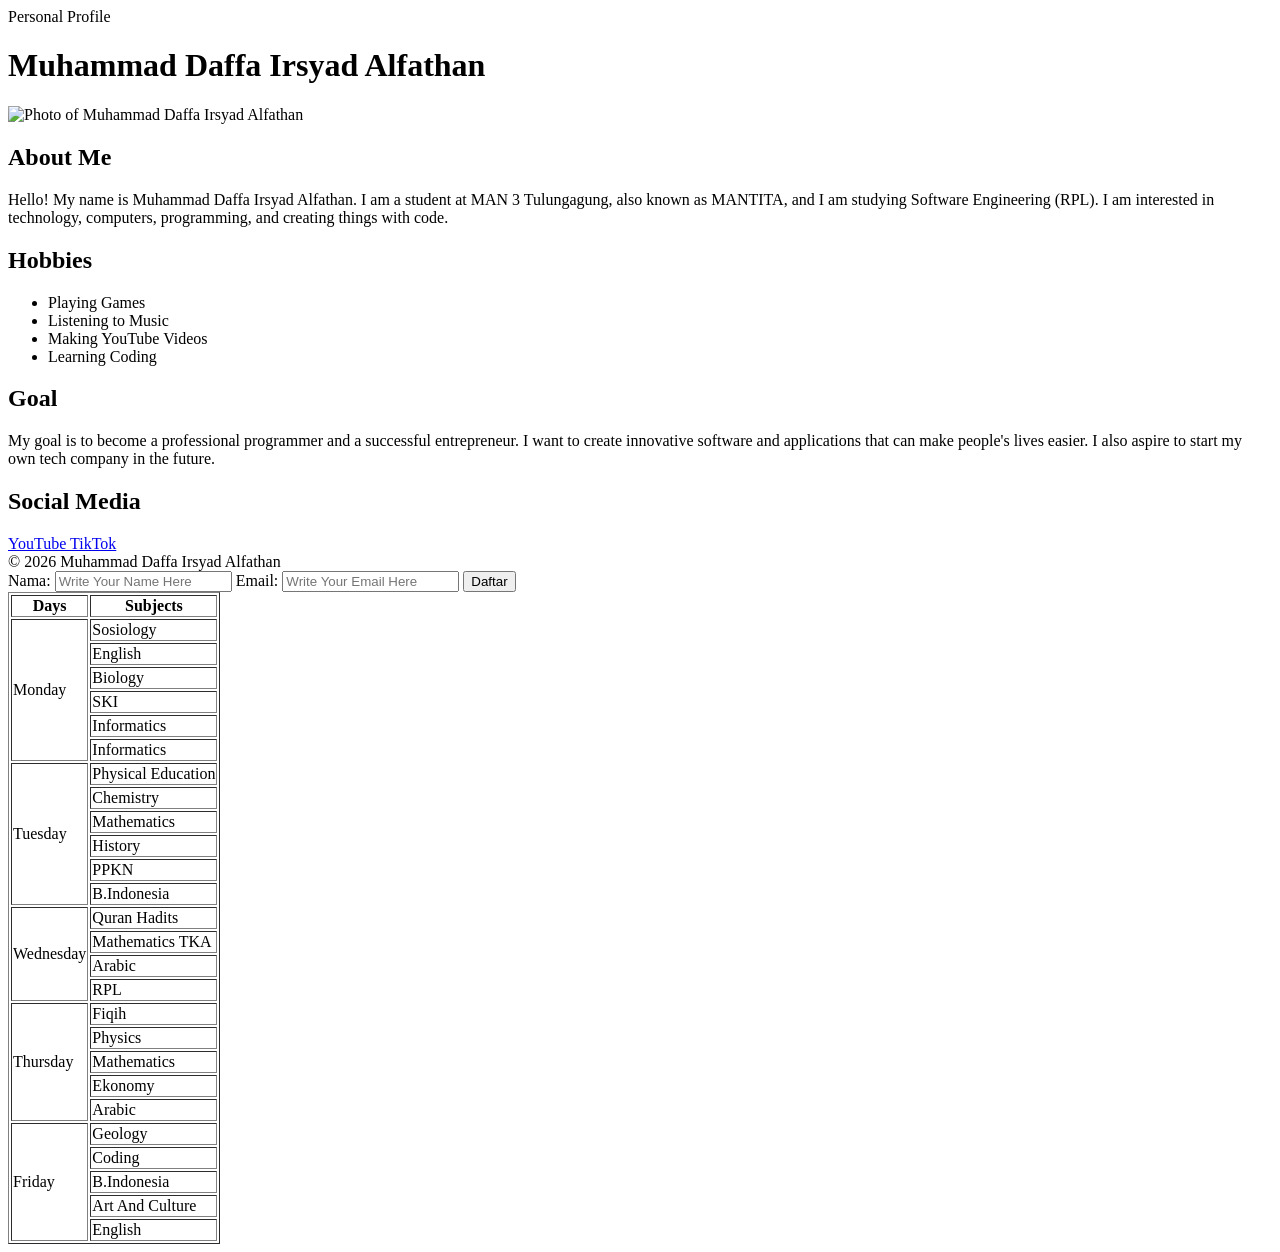
==== index.html @ 2b66cbce "added sumthing" ====
<!DOCTYPE html>
<html lang="en">

<head>
    <meta charset="UTF-8">
    <meta name="viewport" content="width=device-width, initial-scale=1.0">

    <title>About Me | Muhammad Daffa Irsyad Alfathan</title>
</head>

<body>
    <main class="container">

        <!-- HEADER -->

        <header class="header">

            <div class="header-label">
                Personal Profile

            </div>

            <h1>
                Muhammad Daffa Irsyad Alfathan
            </h1>

            <div class="header-line"></div>

        </header>

        <!-- ABOUT ME-->

        <section class="about-container">

            <div class="profile-wrapper">

                <img src="https://encrypted-tbn0.gstatic.com/images?q=tbn:ANd9GcSszQ6SbHYlXzI7kUGxfOCJb93SV0_QI5lOLdrfIrsYbA&s=10"
                    alt="Photo of Muhammad Daffa Irsyad Alfathan" class="profile-photo">
            </div>

            <div class="about-text">

                <h2>
                    About Me
                </h2>



                <p>
                    Hello! My name is Muhammad Daffa Irsyad Alfathan.
                    I am a student at MAN 3 Tulungagung, also known as MANTITA,
                    and I am studying Software Engineering (RPL).
                    I am interested in technology, computers, programming,
                    and creating things with code.
                </p>

            </div>

        </section>

        <!-- HOBBIES -->

        <section class="section">

            <h2>
                Hobbies
            </h2>

            <ul class="hobbies">

                <li>
                    Playing Games
                </li>

                <li>
                    Listening to Music
                </li>

                <li>
                    Making YouTube Videos
                </li>

                <li>
                    Learning Coding
                </li>

            </ul>

        </section>

        <!-- GOAL -->

        <section class="section">

            <h2>
                Goal
            </h2>

            <div class="goal-box">

                <p>
                    My goal is to become a professional programmer and a successful entrepreneur.
                    I want to create innovative software and applications that can make people's lives easier.
                    I also aspire to start my own tech company in the future.
                </p>

            </div>

        </section>

        <!-- SOCIAL MEDIA -->

        <section class="section">

            <h2>
                Social Media
            </h2>

            <div class="social-links">

                <!-- YOUTUBE -->

                <a class="social-link youtube" href="https://www.youtube.com/@FrostyWasntHere" target="_blank"
                    rel="noopener noreferrer">
                    <span>
                        YouTube
                    </span>

                </a>


                <!-- TIKTOK -->

                <a class="social-link tiktok" href="https://www.tiktok.com/@frostyhere._o" target="_blank"
                    rel="noopener noreferrer">
                    <span>
                        TikTok
                    </span>

                </a>

            </div>

        </section>


        <!-- FOOTER -->

        <footer class="footer">

            © 2026 Muhammad Daffa Irsyad Alfathan

        </footer>

    </main>

    <!-- Contact Form -->

    <form>

        <label>Nama:</label>
        <input type="text" placeholder="Write Your Name Here">

        <label>Email:</label>
        <input type="email" placeholder="Write Your Email Here">

        <button type="submit">Daftar</button>

    </form>

    <!--Subjects-->

    <table border>

        <thead>

            <tr>
                <th>Days</th>
                <th>Subjects</th>

            </tr>

        </thead>

        <tbody>

            <tr>
                <td rowspan="6">Monday</td>
                <td>Sosiology</td>
            </tr>

            <tr>
                <td>English</td>
            </tr>

            <tr>
                <td>Biology</td>
            </tr>

            <tr>
                <td>SKI</td>
            </tr>

            <tr>
                <td>Informatics</td>
            </tr>

            <tr>
                <td>Informatics</td>
            </tr>

            <tr>
                <td rowspan="6">Tuesday</td>
                <td>Physical Education</td>
            </tr>

            <tr>
                <td>Chemistry</td>
            </tr>

            <tr>
                <td>Mathematics</td>
            </tr>

            <tr>
                <td>History</td>
            </tr>

            <tr>
                <td>PPKN</td>
            </tr>

            <tr>
                <td>B.Indonesia</td>
            </tr>

            <tr>
                <td rowspan="4">Wednesday</td>
                <td>Quran Hadits</td>
            </tr>

            <tr>
                <td>Mathematics TKA</td>
            </tr>

            <tr>
                <td>Arabic</td>
            </tr>

            <tr>
                <td>RPL</td>
            </tr>

            <tr>
                <td rowspan="5">Thursday</td>
                <td>Fiqih</td>
            </tr>

            <tr>
                <td>Physics</td>
            </tr>

            <tr>
                <td>Mathematics</td>
            </tr>

            <tr>
                <td>Ekonomy</td>
            </tr>

            <tr>
                <td>Arabic</td>
            </tr>

            <tr>
                <td rowspan="5">Friday</td>
                <td>Geology</td>
            </tr>

            <tr>
                <td>Coding</td>
            </tr>

            <tr>
                <td>B.Indonesia</td>
            </tr>

            <tr>
                <td>Art And Culture</td>
            </tr>

            <tr>
                <td>English</td> 
            </tr>

        </tbody>

    </table>
    
</body>

</html>
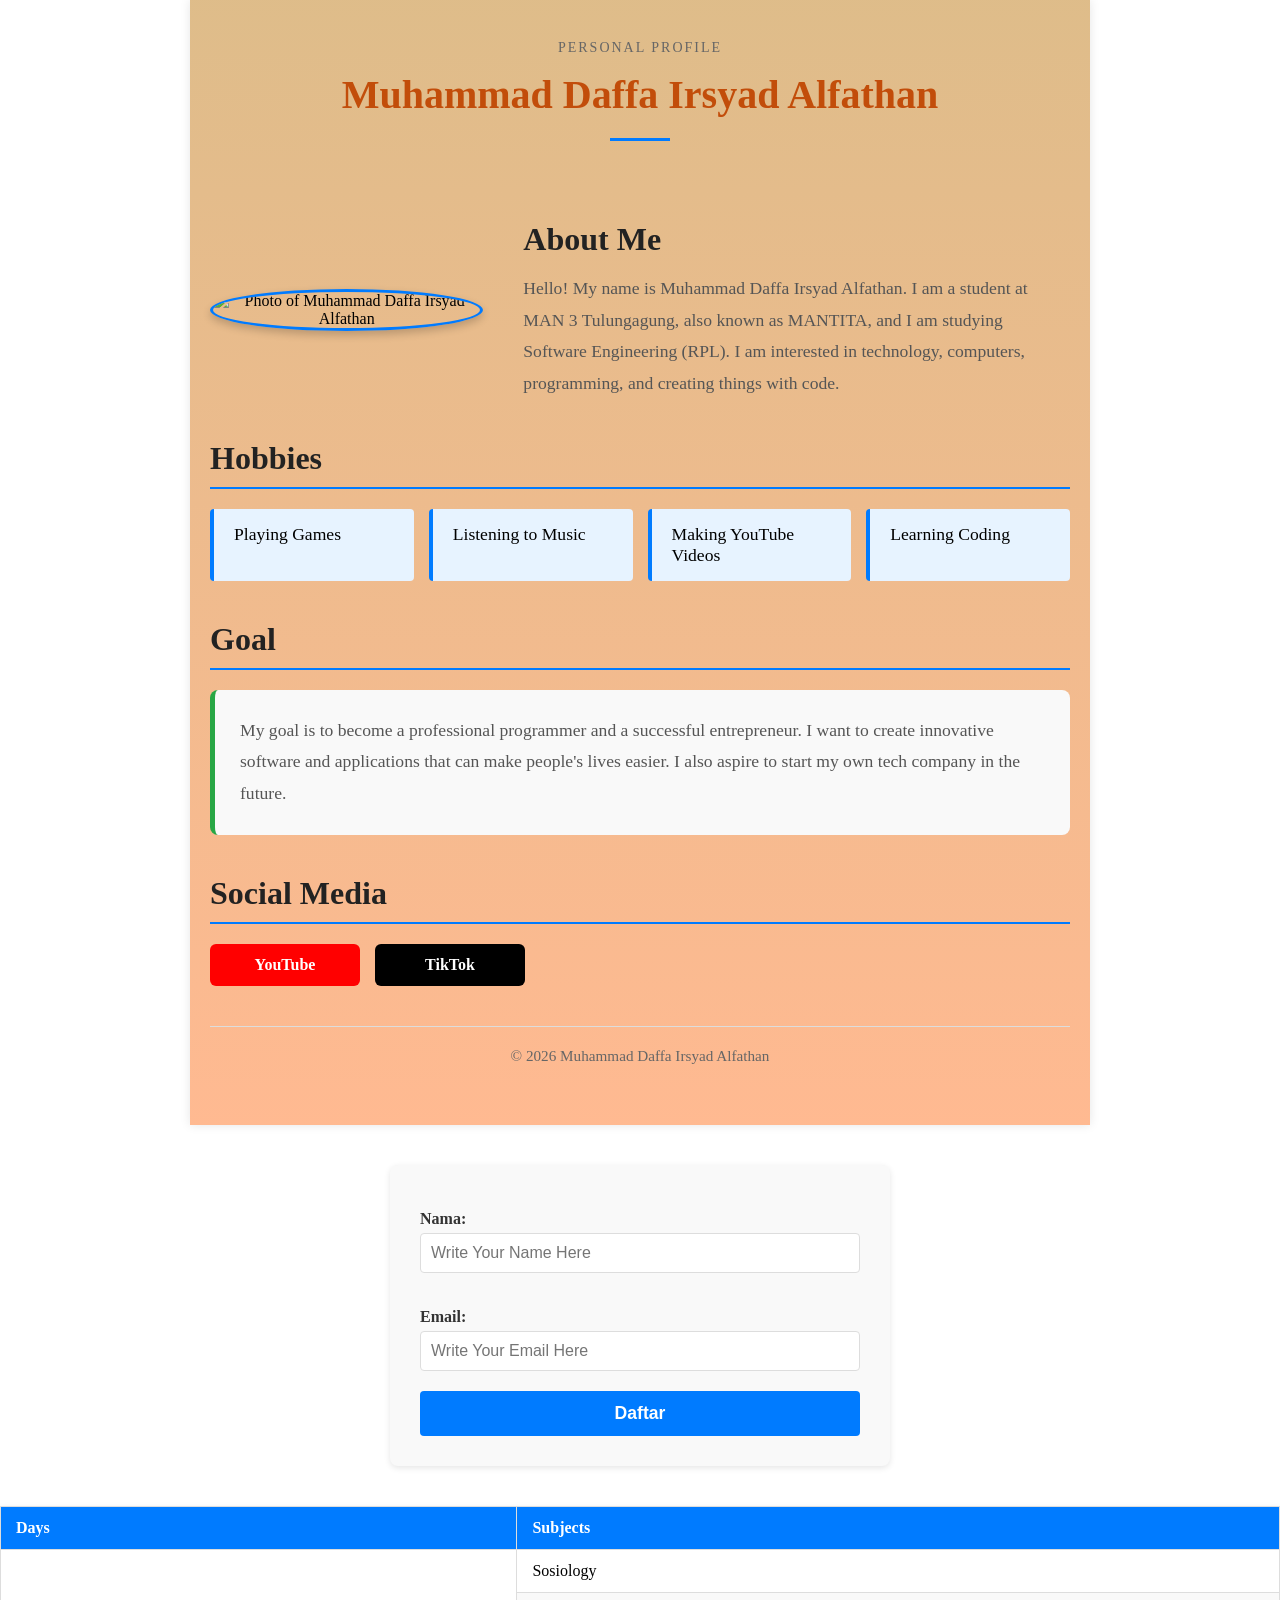
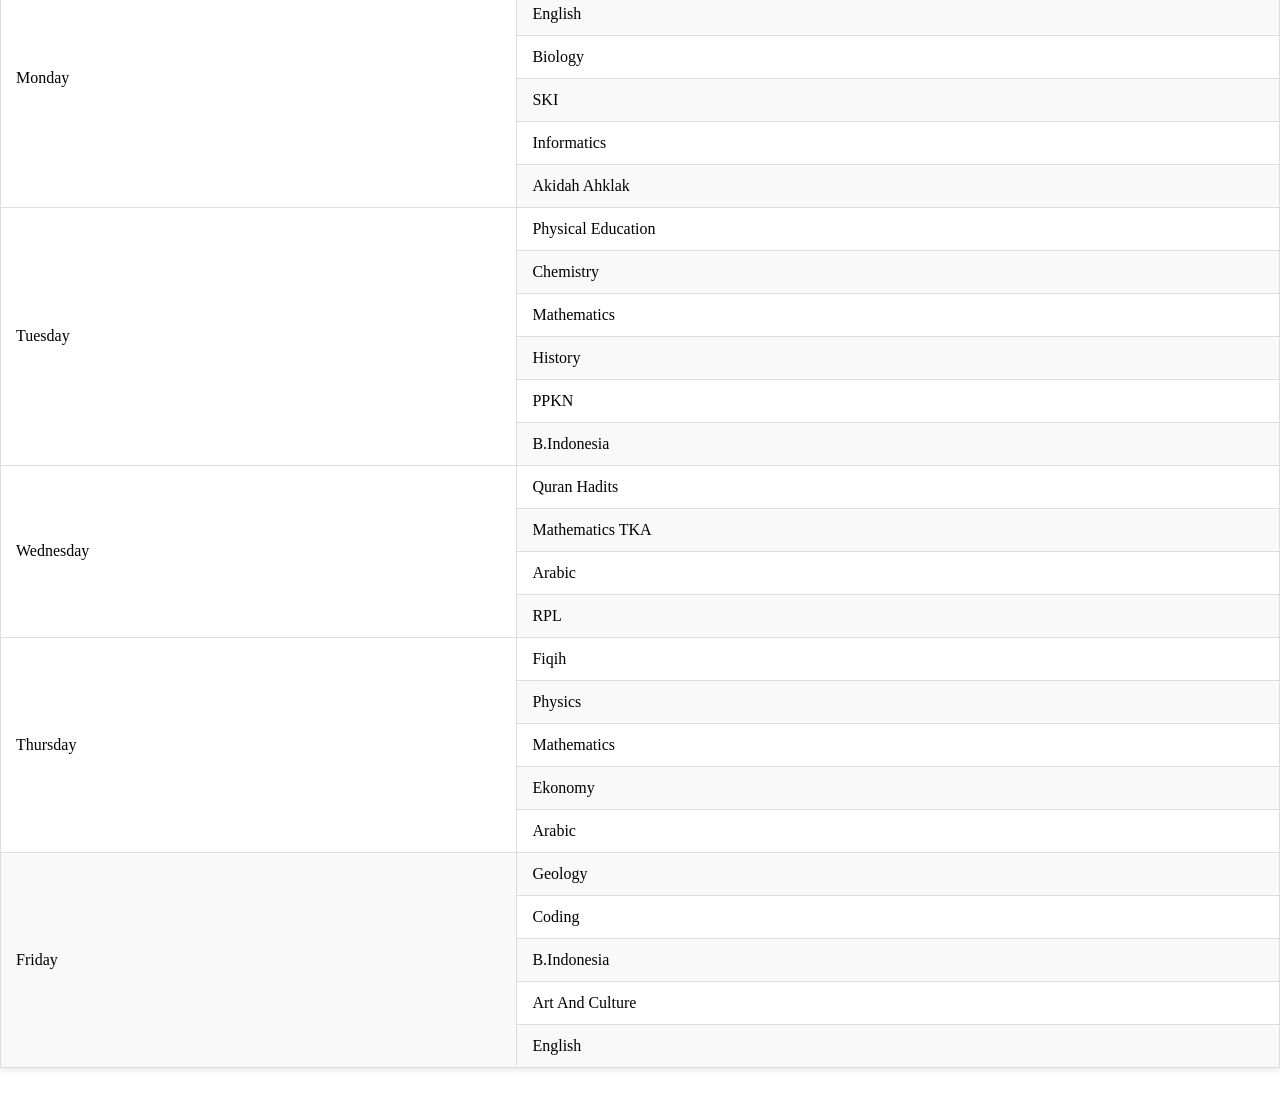
==== commit e3b5fc2a: "becuse i can" ====
--- a/index.html
+++ b/index.html
@@ -6,6 +6,7 @@
     <meta name="viewport" content="width=device-width, initial-scale=1.0">
 
     <title>About Me | Muhammad Daffa Irsyad Alfathan</title>
+    <link rel="stylesheet" href="style.css">
 </head>
 
 <body>
@@ -20,7 +21,7 @@
 
             </div>
 
-            <h1>
+            <h1 style="color: rgb(194, 77, 10);">
                 Muhammad Daffa Irsyad Alfathan
             </h1>
 
@@ -34,7 +35,7 @@
 
             <div class="profile-wrapper">
 
-                <img src="https://encrypted-tbn0.gstatic.com/images?q=tbn:ANd9GcSszQ6SbHYlXzI7kUGxfOCJb93SV0_QI5lOLdrfIrsYbA&s=10"
+                <img src="https://encrypted-tbn0.gstatic.com/images?q=tbn:ANd9GcRiiKV2ASBKqBIPYXyZ5w-pXcyKIL9iFI1ZlZBqUM4zQg&s=10"
                     alt="Photo of Muhammad Daffa Irsyad Alfathan" class="profile-photo">
             </div>
 
@@ -206,7 +207,7 @@
             </tr>
 
             <tr>
-                <td>Informatics</td>
+                <td>Akidah Ahklak</td>
             </tr>
 
             <tr>
--- a/style.css
+++ b/style.css
@@ -0,0 +1,288 @@
+* {
+    margin: 0;
+    padding: 0;
+    box-sizing: border-box;
+}
+
+.container {
+    max-width: 900px;
+    margin: 0 auto;
+    padding: 40px 20px;
+    background: linear-gradient(to bottom, #bb740a7a, #ff5e006e);
+    box-shadow: 0 0 10px rgba(0, 0, 0, 0.1);
+}
+
+/* HEADER */
+.header {
+    text-align: center;
+    margin-bottom: 40px;
+    padding-bottom: 20px;
+}
+
+.header-label {
+    font-size: 14px;
+    color: #666;
+    text-transform: uppercase;
+    letter-spacing: 2px;
+    margin-bottom: 10px;
+}
+
+.header h1 {
+    font-size: 2.5em;
+    color: #222;
+    margin: 15px 0;
+}
+
+.header-line {
+    width: 60px;
+    height: 3px;
+    background-color: #007bff;
+    margin: 20px auto;
+}
+
+/* ABOUT SECTION */
+.about-container {
+    display: grid;
+    grid-template-columns: 1fr 2fr;
+    gap: 40px;
+    margin-bottom: 40px;
+    align-items: center;
+}
+
+.profile-wrapper {
+    text-align: center;
+}
+
+.profile-photo {
+    width: 200px;
+    height: 200px;
+    border-radius: 50%;
+    object-fit: cover;
+    border: 3px solid #007bff;
+    box-shadow: 0 4px 8px rgba(0, 0, 0, 0.2);
+}
+
+.about-text h2 {
+    font-size: 2em;
+    margin-bottom: 15px;
+    color: #222;
+}
+
+.about-text p {
+    font-size: 1.1em;
+    color: #555;
+    line-height: 1.8;
+}
+
+/* SECTIONS */
+.section {
+    margin-bottom: 40px;
+}
+
+.section h2 {
+    font-size: 2em;
+    margin-bottom: 20px;
+    color: #222;
+    border-bottom: 2px solid #007bff;
+    padding-bottom: 10px;
+}
+
+/* HOBBIES */
+.hobbies {
+    list-style: none;
+    display: grid;
+    grid-template-columns: repeat(auto-fit, minmax(200px, 1fr));
+    gap: 15px;
+}
+
+.hobbies li {
+    background-color: #e7f3ff;
+    padding: 15px 20px;
+    border-left: 4px solid #007bff;
+    border-radius: 4px;
+    font-size: 1.1em;
+    transition: transform 0.3s ease;
+}
+
+.hobbies li:hover {
+    transform: translateX(5px);
+}
+
+/* GOAL BOX */
+.goal-box {
+    background-color: #f9f9f9;
+    padding: 25px;
+    border-radius: 8px;
+    border-left: 5px solid #28a745;
+    font-size: 1.1em;
+    line-height: 1.8;
+    color: #555;
+}
+
+/* SOCIAL LINKS */
+.social-links {
+    display: flex;
+    gap: 15px;
+    flex-wrap: wrap;
+}
+
+.social-link {
+    display: inline-block;
+    padding: 12px 25px;
+    border-radius: 6px;
+    text-decoration: none;
+    font-weight: 600;
+    transition: all 0.3s ease;
+    text-align: center;
+    min-width: 150px;
+}
+
+.social-link span {
+    display: block;
+}
+
+.social-link.youtube {
+    background-color: #ff0000;
+    color: white;
+}
+
+.social-link.youtube:hover {
+    background-color: #cc0000;
+    transform: translateY(-2px);
+    box-shadow: 0 4px 8px rgba(255, 0, 0, 0.3);
+}
+
+.social-link.tiktok {
+    background-color: #000;
+    color: white;
+}
+
+.social-link.tiktok:hover {
+    background-color: #333;
+    transform: translateY(-2px);
+    box-shadow: 0 4px 8px rgba(0, 0, 0, 0.3);
+}
+
+/* FORM */
+form {
+    background-color: #f9f9f9;
+    padding: 30px;
+    border-radius: 8px;
+    margin: 40px auto;
+    max-width: 500px;
+    box-shadow: 0 2px 6px rgba(0, 0, 0, 0.1);
+}
+
+form label {
+    display: block;
+    margin: 15px 0 5px 0;
+    font-weight: 600;
+    color: #333;
+}
+
+form input {
+    width: 100%;
+    padding: 10px;
+    margin-bottom: 20px;
+    border: 1px solid #ddd;
+    border-radius: 4px;
+    font-size: 1em;
+    transition: border-color 0.3s ease;
+}
+
+form input:focus {
+    outline: none;
+    border-color: #007bff;
+    box-shadow: 0 0 5px rgba(0, 123, 255, 0.5);
+}
+
+form button {
+    width: 100%;
+    padding: 12px;
+    background-color: #007bff;
+    color: white;
+    border: none;
+    border-radius: 4px;
+    font-size: 1.1em;
+    font-weight: 600;
+    cursor: pointer;
+    transition: background-color 0.3s ease;
+}
+
+form button:hover {
+    background-color: #0056b3;
+}
+
+/* TABLE */
+table {
+    width: 100%;
+    border-collapse: collapse;
+    margin: 40px auto;
+    background-color: white;
+    box-shadow: 0 2px 6px rgba(0, 0, 0, 0.1);
+}
+
+table thead {
+    background-color: #007bff;
+    color: white;
+}
+
+table th,
+table td {
+    padding: 12px 15px;
+    text-align: left;
+    border: 1px solid #ddd;
+}
+
+table tbody tr:nth-child(even) {
+    background-color: #f9f9f9;
+}
+
+table tbody tr:hover {
+    background-color: #e7f3ff;
+}
+
+/* FOOTER */
+.footer {
+    text-align: center;
+    padding: 20px;
+    color: #666;
+    border-top: 1px solid #ddd;
+    margin-top: 40px;
+    font-size: 0.95em;
+}
+
+/* RESPONSIVE DESIGN */
+@media (max-width: 768px) {
+    .about-container {
+        grid-template-columns: 1fr;
+        gap: 20px;
+    }
+
+    .profile-photo {
+        width: 150px;
+        height: 150px;
+    }
+
+    .header h1 {
+        font-size: 1.8em;
+    }
+
+    .section h2 {
+        font-size: 1.5em;
+    }
+
+    .social-links {
+        flex-direction: column;
+    }
+
+    .social-link {
+        width: 100%;
+    }
+
+    table th,
+    table td {
+        padding: 8px 10px;
+        font-size: 0.9em;
+    }
+}
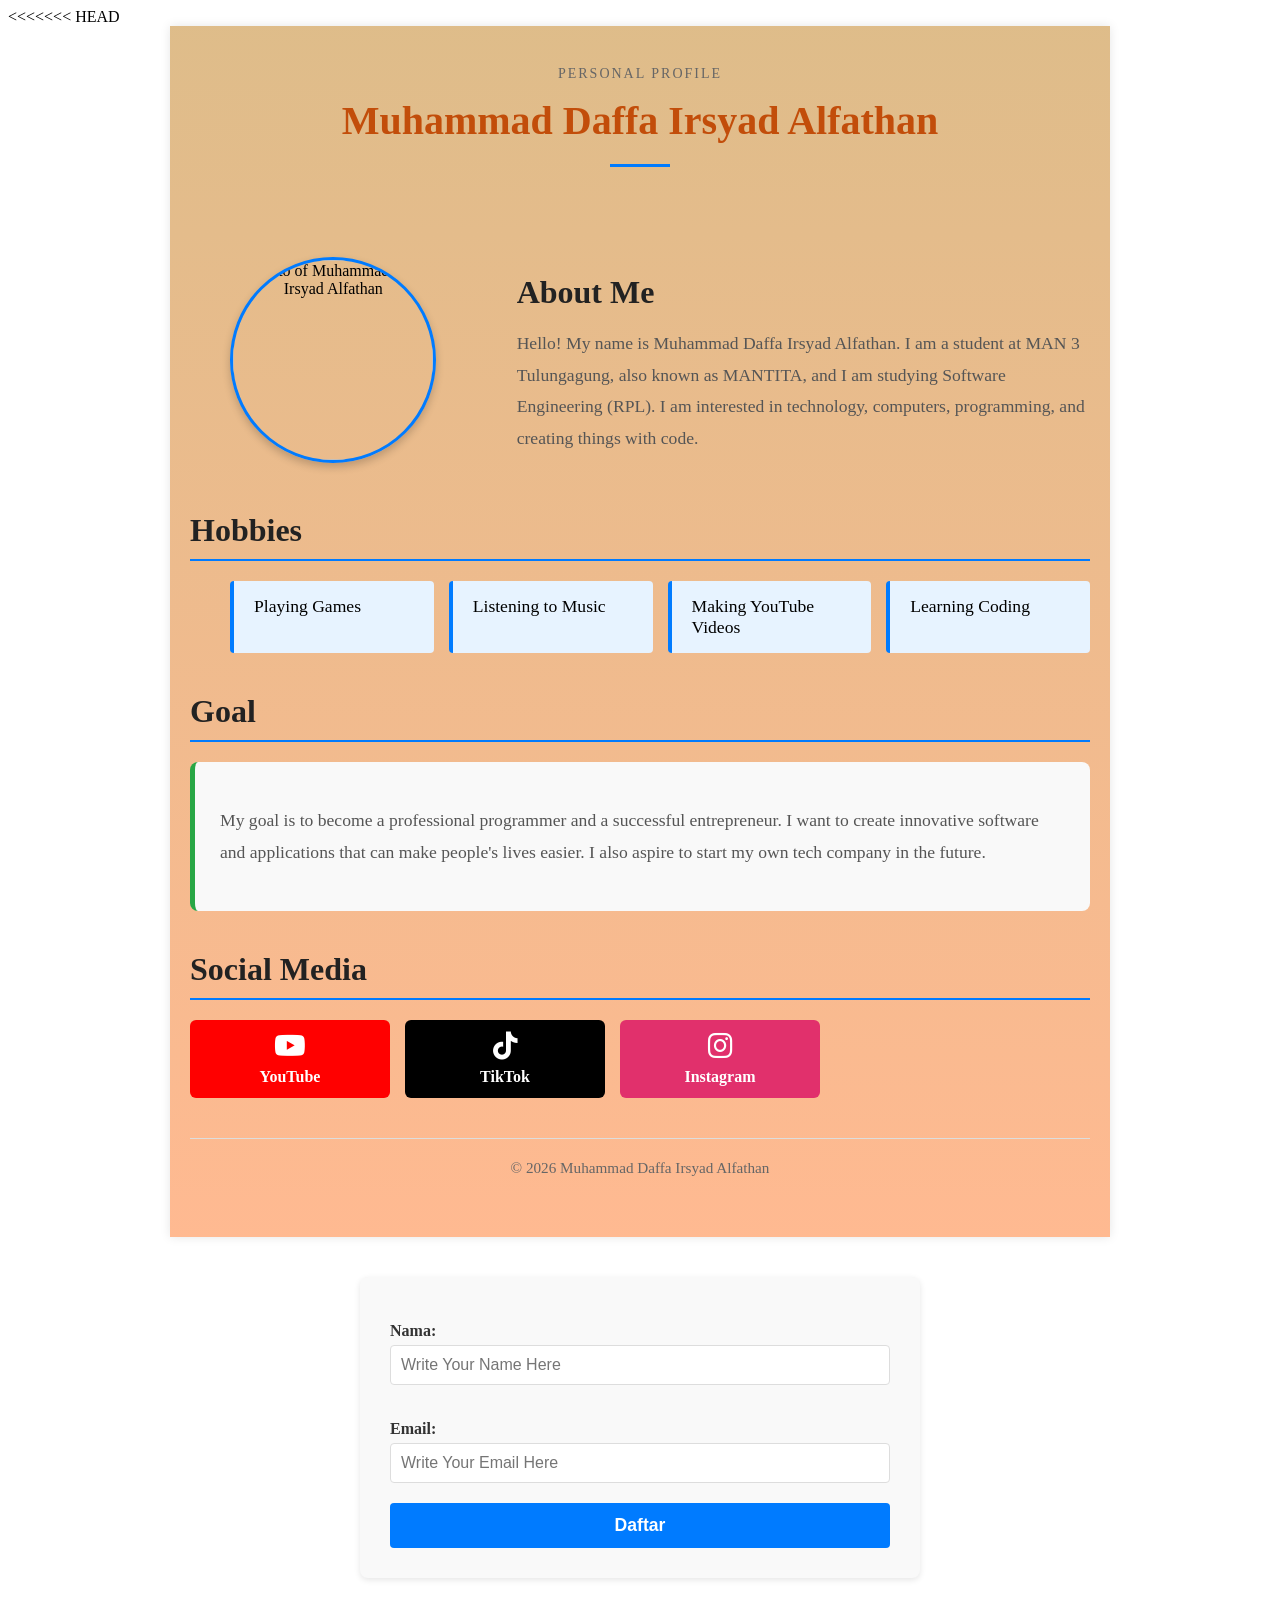
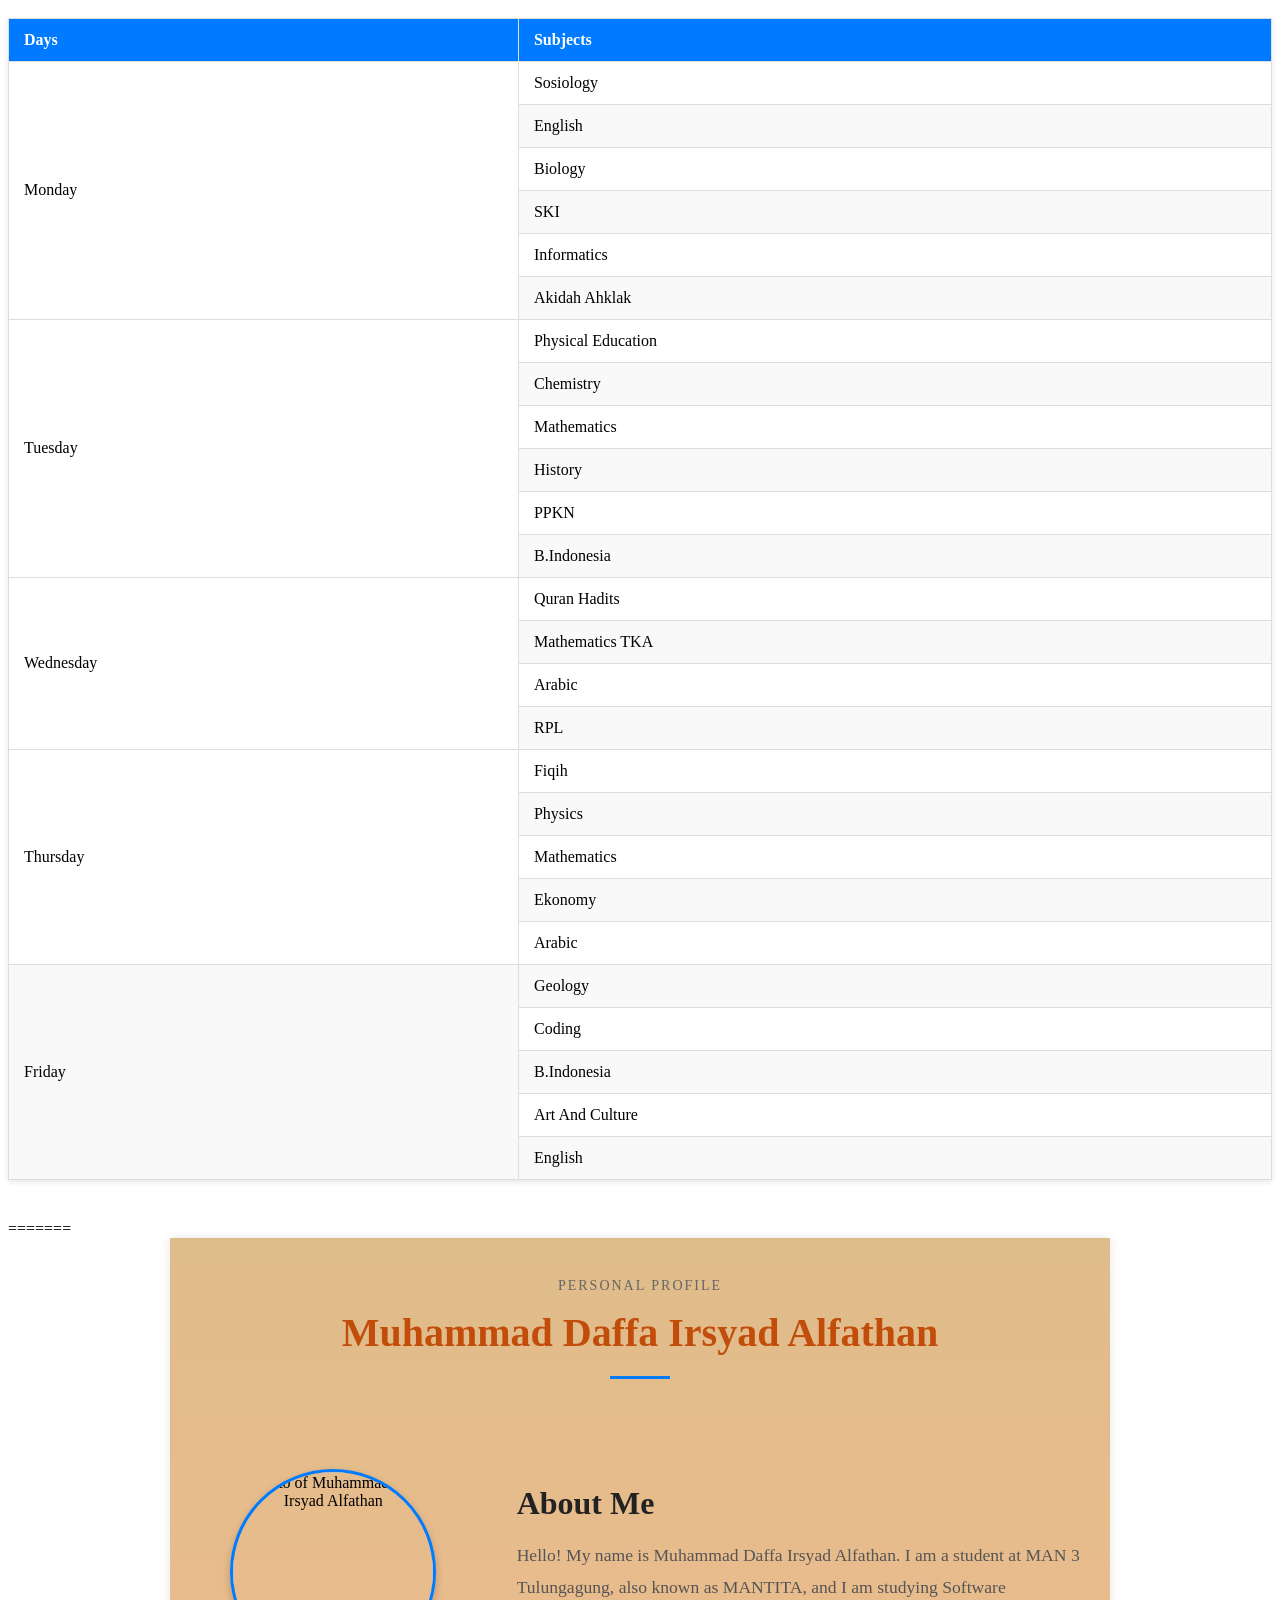
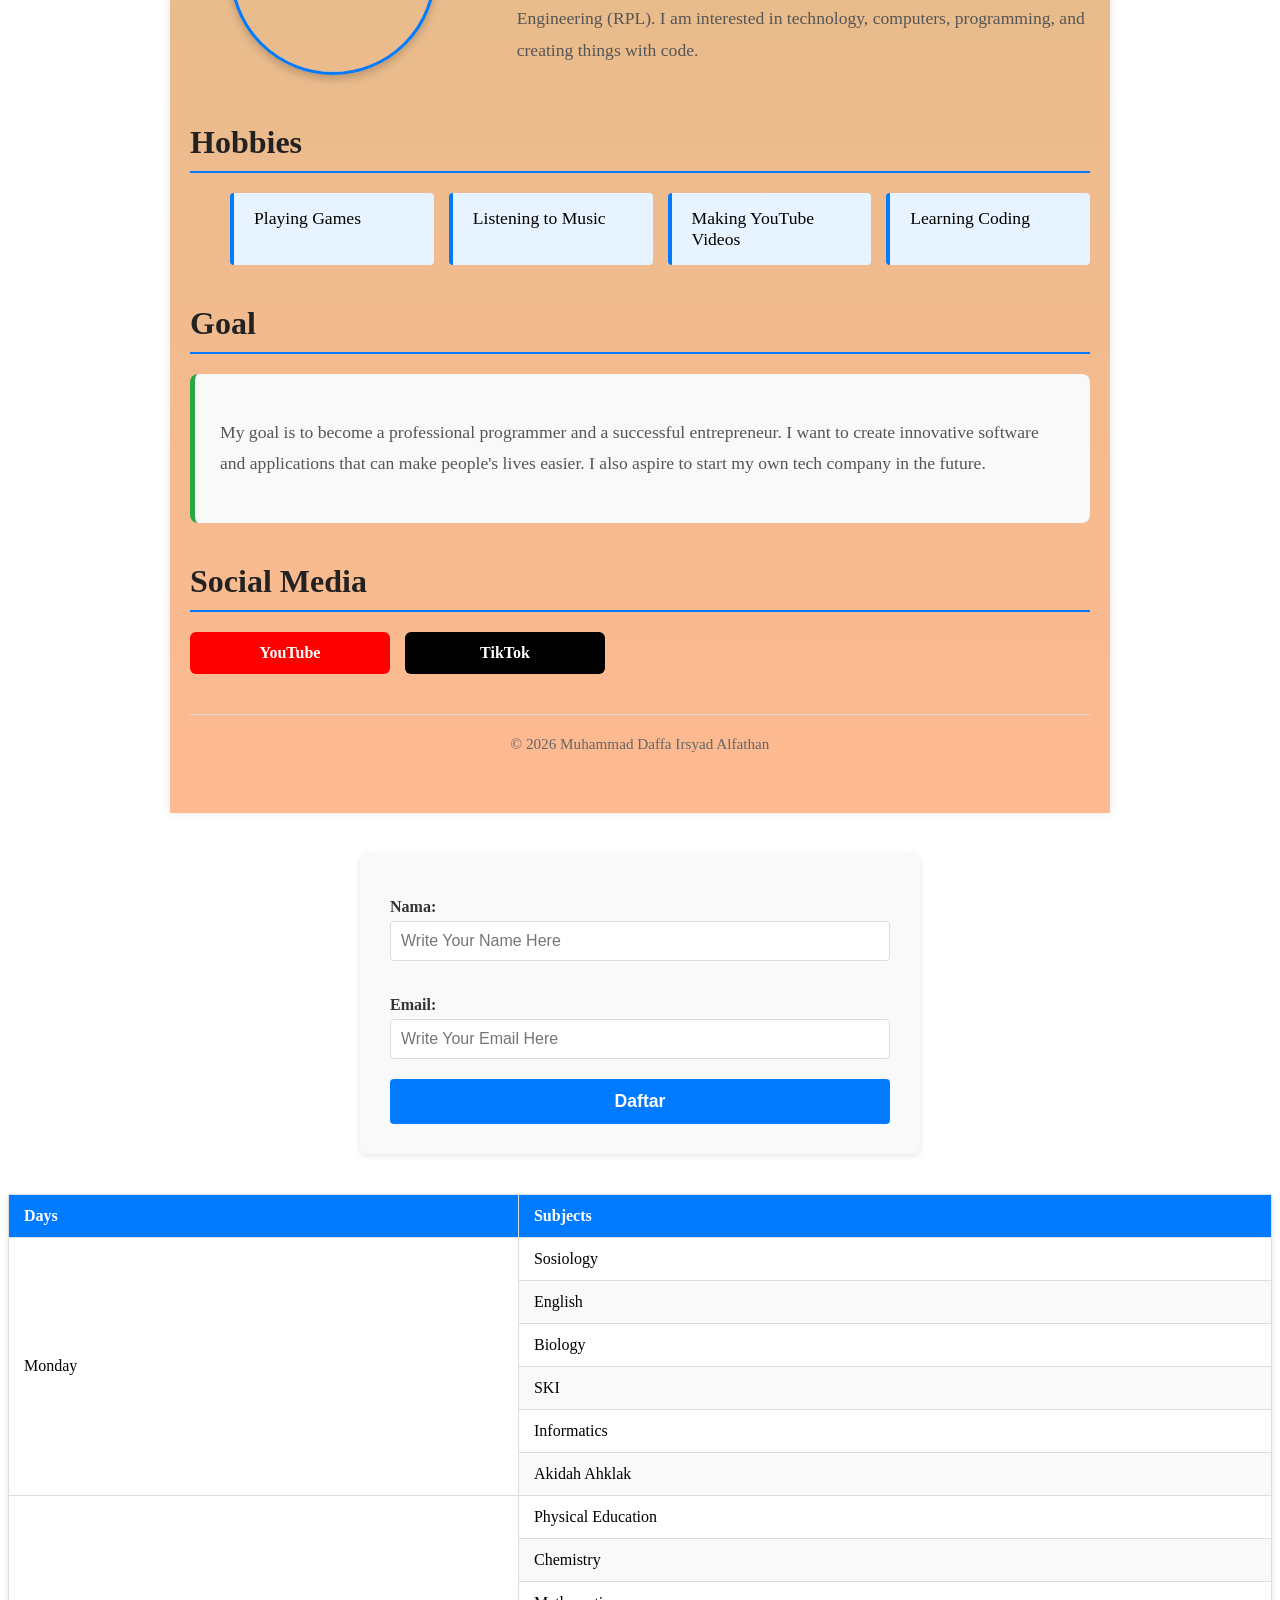
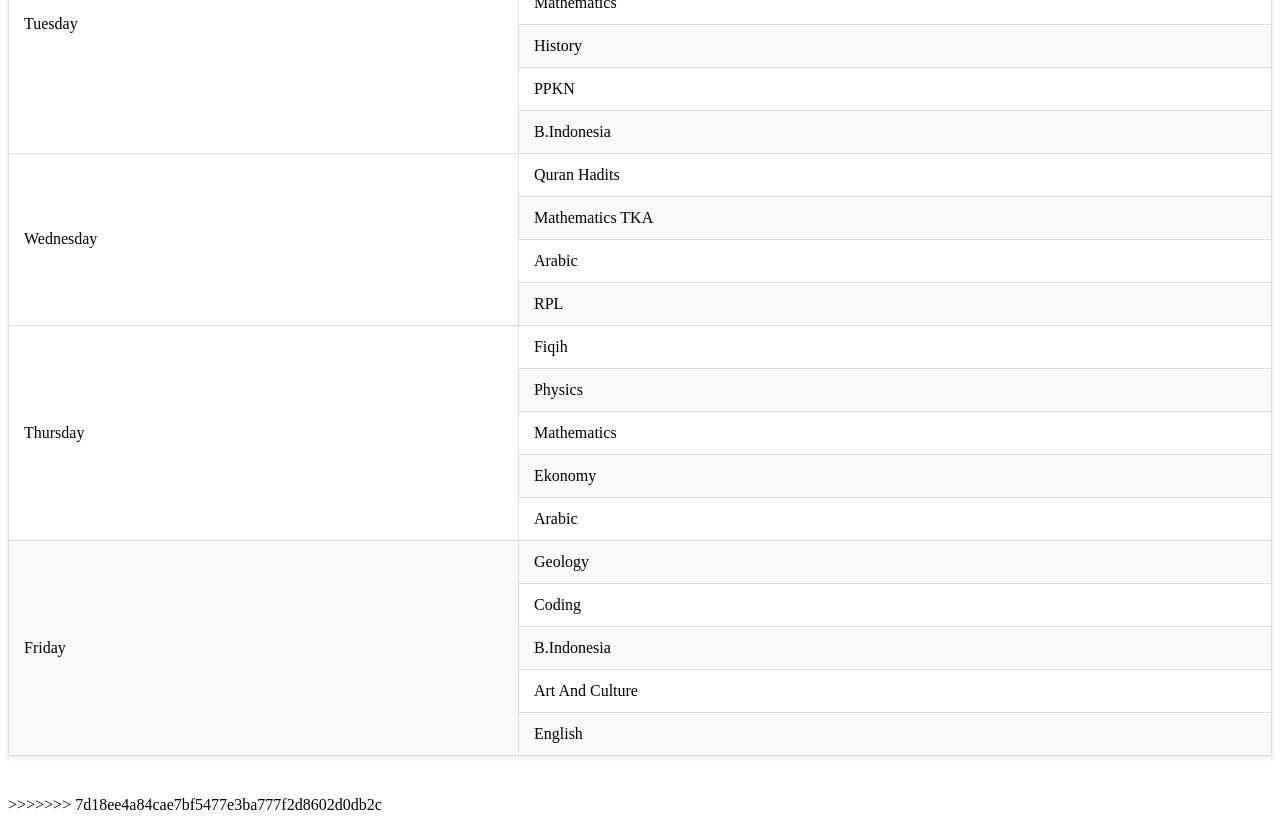
==== commit c6b0986c: "Add files via upload" ====
--- a/index.html
+++ b/index.html
@@ -1,12 +1,16 @@
+<<<<<<< HEAD
 <!DOCTYPE html>
-<html lang="en">
+<html lang="en">    
 
 <head>
     <meta charset="UTF-8">
     <meta name="viewport" content="width=device-width, initial-scale=1.0">
 
     <title>About Me | Muhammad Daffa Irsyad Alfathan</title>
-    <link rel="stylesheet" href="style.css">
+    <link rel="stylesheet" href="style2.css">
+
+    <!-- Font Awesome -->
+    <link rel="stylesheet" href="https://cdnjs.cloudflare.com/ajax/libs/font-awesome/6.5.2/css/all.min.css">
 </head>
 
 <body>
@@ -44,8 +48,6 @@
                 <h2>
                     About Me
                 </h2>
-
-
 
                 <p>
                     Hello! My name is Muhammad Daffa Irsyad Alfathan.
@@ -123,6 +125,9 @@
 
                 <a class="social-link youtube" href="https://www.youtube.com/@FrostyWasntHere" target="_blank"
                     rel="noopener noreferrer">
+
+                    <i class="fa-brands fa-youtube"></i>
+
                     <span>
                         YouTube
                     </span>
@@ -132,14 +137,30 @@
 
                 <!-- TIKTOK -->
 
-                <a class="social-link tiktok" href="https://www.tiktok.com/@frostyhere._o" target="_blank"
+                <a class="social-link tiktok" href="https://www.tiktok.com/@dappppzzzzo" target="_blank"
                     rel="noopener noreferrer">
+
+                    <i class="fa-brands fa-tiktok"></i>
+
                     <span>
                         TikTok
                     </span>
 
                 </a>
 
+                <!-- INSTAGRAM -->
+
+                       <a class="social-link instagram" href="https://www.instagram.com/daqppz_/" target="_blank"
+                    rel="noopener noreferrer">
+
+                    <i class="fa-brands fa-instagram"></i>
+
+                    <span>
+                        Instagram
+                    </span>
+
+                </a>
+
             </div>
 
         </section>
@@ -300,4 +321,308 @@
     
 </body>
 
+=======
+<!DOCTYPE html>
+<html lang="en">
+
+<head>
+    <meta charset="UTF-8">
+    <meta name="viewport" content="width=device-width, initial-scale=1.0">
+
+    <title>About Me | Muhammad Daffa Irsyad Alfathan</title>
+    <link rel="stylesheet" href="style2.css">
+</head>
+
+<body>
+    <main class="container">
+
+        <!-- HEADER -->
+
+        <header class="header">
+
+            <div class="header-label">
+                Personal Profile
+
+            </div>
+
+            <h1 style="color: rgb(194, 77, 10);">
+                Muhammad Daffa Irsyad Alfathan
+            </h1>
+
+            <div class="header-line"></div>
+
+        </header>
+
+        <!-- ABOUT ME-->
+
+        <section class="about-container">
+
+            <div class="profile-wrapper">
+
+                <img src="https://encrypted-tbn0.gstatic.com/images?q=tbn:ANd9GcRiiKV2ASBKqBIPYXyZ5w-pXcyKIL9iFI1ZlZBqUM4zQg&s=10"
+                    alt="Photo of Muhammad Daffa Irsyad Alfathan" class="profile-photo">
+            </div>
+
+            <div class="about-text">
+
+                <h2>
+                    About Me
+                </h2>
+
+
+
+                <p>
+                    Hello! My name is Muhammad Daffa Irsyad Alfathan.
+                    I am a student at MAN 3 Tulungagung, also known as MANTITA,
+                    and I am studying Software Engineering (RPL).
+                    I am interested in technology, computers, programming,
+                    and creating things with code.
+                </p>
+
+            </div>
+
+        </section>
+
+        <!-- HOBBIES -->
+
+        <section class="section">
+
+            <h2>
+                Hobbies
+            </h2>
+
+            <ul class="hobbies">
+
+                <li>
+                    Playing Games
+                </li>
+
+                <li>
+                    Listening to Music
+                </li>
+
+                <li>
+                    Making YouTube Videos
+                </li>
+
+                <li>
+                    Learning Coding
+                </li>
+
+            </ul>
+
+        </section>
+
+        <!-- GOAL -->
+
+        <section class="section">
+
+            <h2>
+                Goal
+            </h2>
+
+            <div class="goal-box">
+
+                <p>
+                    My goal is to become a professional programmer and a successful entrepreneur.
+                    I want to create innovative software and applications that can make people's lives easier.
+                    I also aspire to start my own tech company in the future.
+                </p>
+
+            </div>
+
+        </section>
+
+        <!-- SOCIAL MEDIA -->
+
+        <section class="section">
+
+            <h2>
+                Social Media
+            </h2>
+
+            <div class="social-links">
+
+                <!-- YOUTUBE -->
+
+                <a class="social-link youtube" href="https://www.youtube.com/@FrostyWasntHere" target="_blank"
+                    rel="noopener noreferrer">
+                    <span>
+                        YouTube
+                    </span>
+
+                </a>
+
+
+                <!-- TIKTOK -->
+
+                <a class="social-link tiktok" href="https://www.tiktok.com/@frostyhere._o" target="_blank"
+                    rel="noopener noreferrer">
+                    <span>
+                        TikTok
+                    </span>
+
+                </a>
+
+            </div>
+
+        </section>
+
+
+        <!-- FOOTER -->
+
+        <footer class="footer">
+
+            © 2026 Muhammad Daffa Irsyad Alfathan
+
+        </footer>
+
+    </main>
+
+    <!-- Contact Form -->
+
+    <form>
+
+        <label>Nama:</label>
+        <input type="text" placeholder="Write Your Name Here">
+
+        <label>Email:</label>
+        <input type="email" placeholder="Write Your Email Here">
+
+        <button type="submit">Daftar</button>
+
+    </form>
+
+    <!--Subjects-->
+
+    <table border>
+
+        <thead>
+
+            <tr>
+                <th>Days</th>
+                <th>Subjects</th>
+
+            </tr>
+
+        </thead>
+
+        <tbody>
+
+            <tr>
+                <td rowspan="6">Monday</td>
+                <td>Sosiology</td>
+            </tr>
+
+            <tr>
+                <td>English</td>
+            </tr>
+
+            <tr>
+                <td>Biology</td>
+            </tr>
+
+            <tr>
+                <td>SKI</td>
+            </tr>
+
+            <tr>
+                <td>Informatics</td>
+            </tr>
+
+            <tr>
+                <td>Akidah Ahklak</td>
+            </tr>
+
+            <tr>
+                <td rowspan="6">Tuesday</td>
+                <td>Physical Education</td>
+            </tr>
+
+            <tr>
+                <td>Chemistry</td>
+            </tr>
+
+            <tr>
+                <td>Mathematics</td>
+            </tr>
+
+            <tr>
+                <td>History</td>
+            </tr>
+
+            <tr>
+                <td>PPKN</td>
+            </tr>
+
+            <tr>
+                <td>B.Indonesia</td>
+            </tr>
+
+            <tr>
+                <td rowspan="4">Wednesday</td>
+                <td>Quran Hadits</td>
+            </tr>
+
+            <tr>
+                <td>Mathematics TKA</td>
+            </tr>
+
+            <tr>
+                <td>Arabic</td>
+            </tr>
+
+            <tr>
+                <td>RPL</td>
+            </tr>
+
+            <tr>
+                <td rowspan="5">Thursday</td>
+                <td>Fiqih</td>
+            </tr>
+
+            <tr>
+                <td>Physics</td>
+            </tr>
+
+            <tr>
+                <td>Mathematics</td>
+            </tr>
+
+            <tr>
+                <td>Ekonomy</td>
+            </tr>
+
+            <tr>
+                <td>Arabic</td>
+            </tr>
+
+            <tr>
+                <td rowspan="5">Friday</td>
+                <td>Geology</td>
+            </tr>
+
+            <tr>
+                <td>Coding</td>
+            </tr>
+
+            <tr>
+                <td>B.Indonesia</td>
+            </tr>
+
+            <tr>
+                <td>Art And Culture</td>
+            </tr>
+
+            <tr>
+                <td>English</td> 
+            </tr>
+
+        </tbody>
+
+    </table>
+    
+</body>
+
+>>>>>>> 7d18ee4a84cae7bf5477e3ba777f2d8602d0db2c
 </html>
--- a/style2.css
+++ b/style2.css
@@ -0,0 +1,601 @@
+<<<<<<< HEAD
+* {
+    margin: 0;
+    padding: 0;
+    box-sizing: border-box;
+}
+
+.container {
+    max-width: 900px;
+    margin: 0 auto;
+    padding: 40px 20px;
+    background: linear-gradient(to bottom, #bb740a7a, #ff5e006e);
+    box-shadow: 0 0 10px rgba(0, 0, 0, 0.1);
+}
+
+/* HEADER */
+.header {
+    text-align: center;
+    margin-bottom: 40px;
+    padding-bottom: 20px;
+}
+
+.header-label {
+    font-size: 14px;
+    color: #666;
+    text-transform: uppercase;
+    letter-spacing: 2px;
+    margin-bottom: 10px;
+}
+
+.header h1 {
+    font-size: 2.5em;
+    color: #222;
+    margin: 15px 0;
+}
+
+.header-line {
+    width: 60px;
+    height: 3px;
+    background-color: #007bff;
+    margin: 20px auto;
+}
+
+/* ABOUT SECTION */
+.about-container {
+    display: grid;
+    grid-template-columns: 1fr 2fr;
+    gap: 40px;
+    margin-bottom: 40px;
+    align-items: center;
+}
+
+.profile-wrapper {
+    text-align: center;
+}
+
+.profile-photo {
+    width: 200px;
+    height: 200px;
+    border-radius: 50%;
+    object-fit: cover;
+    border: 3px solid #007bff;
+    box-shadow: 0 4px 8px rgba(0, 0, 0, 0.2);
+}
+
+.about-text h2 {
+    font-size: 2em;
+    margin-bottom: 15px;
+    color: #222;
+}
+
+.about-text p {
+    font-size: 1.1em;
+    color: #555;
+    line-height: 1.8;
+}
+
+/* SECTIONS */
+.section {
+    margin-bottom: 40px;
+}
+
+.section h2 {
+    font-size: 2em;
+    margin-bottom: 20px;
+    color: #222;
+    border-bottom: 2px solid #007bff;
+    padding-bottom: 10px;
+}
+
+/* HOBBIES */
+.hobbies {
+    list-style: none;
+    display: grid;
+    grid-template-columns: repeat(auto-fit, minmax(200px, 1fr));
+    gap: 15px;
+}
+
+.hobbies li {
+    background-color: #e7f3ff;
+    padding: 15px 20px;
+    border-left: 4px solid #007bff;
+    border-radius: 4px;
+    font-size: 1.1em;
+    transition: transform 0.3s ease;
+}
+
+.hobbies li:hover {
+    transform: translateX(5px);
+}
+
+/* GOAL BOX */
+.goal-box {
+    background-color: #f9f9f9;
+    padding: 25px;
+    border-radius: 8px;
+    border-left: 5px solid #28a745;
+    font-size: 1.1em;
+    line-height: 1.8;
+    color: #555;
+}
+
+/* SOCIAL LINKS */
+.social-links {
+    display: flex;
+    gap: 15px;
+    flex-wrap: wrap;
+}
+
+.social-link {
+    display: inline-block;
+    padding: 12px 25px;
+    border-radius: 6px;
+    text-decoration: none;
+    font-weight: 600;
+    transition: all 0.3s ease;
+    text-align: center;
+    min-width: 150px;
+}
+
+/* SOCIAL MEDIA ICONS */
+.social-link i {
+    display: block;
+    font-size: 28px;
+    margin-bottom: 8px;
+}
+
+.social-link span {
+    display: block;
+}
+
+/* YOUTUBE */
+.social-link.youtube {
+    background-color: #ff0000;
+    color: white;
+}
+
+.social-link.youtube:hover {
+    background-color: #cc0000;
+    transform: translateY(-2px);
+    box-shadow: 0 4px 8px rgba(255, 0, 0, 0.3);
+}
+
+/* TIKTOK */
+.social-link.tiktok {
+    background-color: #000;
+    color: white;
+}
+
+.social-link.tiktok:hover {
+    background-color: #333;
+    transform: translateY(-2px);
+    box-shadow: 0 4px 8px rgba(0, 0, 0, 0.3);
+}
+
+/* INSTAGRAM */
+
+.social-link.instagram {
+    background-color: #e1306c;
+    color: white;
+}
+
+.social-link.instagram:hover {
+    background-color: #c1275b;
+    transform: translateY(-2px);
+    box-shadow: 0 4px 8px rgba(225, 48, 108, 0.3);
+}
+
+/* FORM */
+form {
+    background-color: #f9f9f9;
+    padding: 30px;
+    border-radius: 8px;
+    margin: 40px auto;
+    max-width: 500px;
+    box-shadow: 0 2px 6px rgba(0, 0, 0, 0.1);
+}
+
+form label {
+    display: block;
+    margin: 15px 0 5px 0;
+    font-weight: 600;
+    color: #333;
+}
+
+form input {
+    width: 100%;
+    padding: 10px;
+    margin-bottom: 20px;
+    border: 1px solid #ddd;
+    border-radius: 4px;
+    font-size: 1em;
+    transition: border-color 0.3s ease;
+}
+
+form input:focus {
+    outline: none;
+    border-color: #007bff;
+    box-shadow: 0 0 5px rgba(0, 123, 255, 0.5);
+}
+
+form button {
+    width: 100%;
+    padding: 12px;
+    background-color: #007bff;
+    color: white;
+    border: none;
+    border-radius: 4px;
+    font-size: 1.1em;
+    font-weight: 600;
+    cursor: pointer;
+    transition: background-color 0.3s ease;
+}
+
+form button:hover {
+    background-color: #0056b3;
+}
+
+/* TABLE */
+table {
+    width: 100%;
+    border-collapse: collapse;
+    margin: 40px auto;
+    background-color: white;
+    box-shadow: 0 2px 6px rgba(0, 0, 0, 0.1);
+}
+
+table thead {
+    background-color: #007bff;
+    color: white;
+}
+
+table th,
+table td {
+    padding: 12px 15px;
+    text-align: left;
+    border: 1px solid #ddd;
+}
+
+table tbody tr:nth-child(even) {
+    background-color: #f9f9f9;
+}
+
+table tbody tr:hover {
+    background-color: #e7f3ff;
+}
+
+/* FOOTER */
+.footer {
+    text-align: center;
+    padding: 20px;
+    color: #666;
+    border-top: 1px solid #ddd;
+    margin-top: 40px;
+    font-size: 0.95em;
+}
+
+/* RESPONSIVE DESIGN */
+@media (max-width: 768px) {
+    .about-container {
+        grid-template-columns: 1fr;
+        gap: 20px;
+    }
+
+    .profile-photo {
+        width: 150px;
+        height: 150px;
+    }
+
+    .header h1 {
+        font-size: 1.8em;
+    }
+
+    .section h2 {
+        font-size: 1.5em;
+    }
+
+    .social-links {
+        flex-direction: column;
+    }
+
+    .social-link {
+        width: 100%;
+    }
+
+    table th,
+    table td {
+        padding: 8px 10px;
+        font-size: 0.9em;
+    }
+}
+=======
+* {
+    margin: 0;
+    padding: 0;
+    box-sizing: border-box;
+}
+
+.container {
+    max-width: 900px;
+    margin: 0 auto;
+    padding: 40px 20px;
+    background: linear-gradient(to bottom, #bb740a7a, #ff5e006e);
+    box-shadow: 0 0 10px rgba(0, 0, 0, 0.1);
+}
+
+/* HEADER */
+.header {
+    text-align: center;
+    margin-bottom: 40px;
+    padding-bottom: 20px;
+}
+
+.header-label {
+    font-size: 14px;
+    color: #666;
+    text-transform: uppercase;
+    letter-spacing: 2px;
+    margin-bottom: 10px;
+}
+
+.header h1 {
+    font-size: 2.5em;
+    color: #222;
+    margin: 15px 0;
+}
+
+.header-line {
+    width: 60px;
+    height: 3px;
+    background-color: #007bff;
+    margin: 20px auto;
+}
+
+/* ABOUT SECTION */
+.about-container {
+    display: grid;
+    grid-template-columns: 1fr 2fr;
+    gap: 40px;
+    margin-bottom: 40px;
+    align-items: center;
+}
+
+.profile-wrapper {
+    text-align: center;
+}
+
+.profile-photo {
+    width: 200px;
+    height: 200px;
+    border-radius: 50%;
+    object-fit: cover;
+    border: 3px solid #007bff;
+    box-shadow: 0 4px 8px rgba(0, 0, 0, 0.2);
+}
+
+.about-text h2 {
+    font-size: 2em;
+    margin-bottom: 15px;
+    color: #222;
+}
+
+.about-text p {
+    font-size: 1.1em;
+    color: #555;
+    line-height: 1.8;
+}
+
+/* SECTIONS */
+.section {
+    margin-bottom: 40px;
+}
+
+.section h2 {
+    font-size: 2em;
+    margin-bottom: 20px;
+    color: #222;
+    border-bottom: 2px solid #007bff;
+    padding-bottom: 10px;
+}
+
+/* HOBBIES */
+.hobbies {
+    list-style: none;
+    display: grid;
+    grid-template-columns: repeat(auto-fit, minmax(200px, 1fr));
+    gap: 15px;
+}
+
+.hobbies li {
+    background-color: #e7f3ff;
+    padding: 15px 20px;
+    border-left: 4px solid #007bff;
+    border-radius: 4px;
+    font-size: 1.1em;
+    transition: transform 0.3s ease;
+}
+
+.hobbies li:hover {
+    transform: translateX(5px);
+}
+
+/* GOAL BOX */
+.goal-box {
+    background-color: #f9f9f9;
+    padding: 25px;
+    border-radius: 8px;
+    border-left: 5px solid #28a745;
+    font-size: 1.1em;
+    line-height: 1.8;
+    color: #555;
+}
+
+/* SOCIAL LINKS */
+.social-links {
+    display: flex;
+    gap: 15px;
+    flex-wrap: wrap;
+}
+
+.social-link {
+    display: inline-block;
+    padding: 12px 25px;
+    border-radius: 6px;
+    text-decoration: none;
+    font-weight: 600;
+    transition: all 0.3s ease;
+    text-align: center;
+    min-width: 150px;
+}
+
+.social-link span {
+    display: block;
+}
+
+.social-link.youtube {
+    background-color: #ff0000;
+    color: white;
+}
+
+.social-link.youtube:hover {
+    background-color: #cc0000;
+    transform: translateY(-2px);
+    box-shadow: 0 4px 8px rgba(255, 0, 0, 0.3);
+}
+
+.social-link.tiktok {
+    background-color: #000;
+    color: white;
+}
+
+.social-link.tiktok:hover {
+    background-color: #333;
+    transform: translateY(-2px);
+    box-shadow: 0 4px 8px rgba(0, 0, 0, 0.3);
+}
+
+/* FORM */
+form {
+    background-color: #f9f9f9;
+    padding: 30px;
+    border-radius: 8px;
+    margin: 40px auto;
+    max-width: 500px;
+    box-shadow: 0 2px 6px rgba(0, 0, 0, 0.1);
+}
+
+form label {
+    display: block;
+    margin: 15px 0 5px 0;
+    font-weight: 600;
+    color: #333;
+}
+
+form input {
+    width: 100%;
+    padding: 10px;
+    margin-bottom: 20px;
+    border: 1px solid #ddd;
+    border-radius: 4px;
+    font-size: 1em;
+    transition: border-color 0.3s ease;
+}
+
+form input:focus {
+    outline: none;
+    border-color: #007bff;
+    box-shadow: 0 0 5px rgba(0, 123, 255, 0.5);
+}
+
+form button {
+    width: 100%;
+    padding: 12px;
+    background-color: #007bff;
+    color: white;
+    border: none;
+    border-radius: 4px;
+    font-size: 1.1em;
+    font-weight: 600;
+    cursor: pointer;
+    transition: background-color 0.3s ease;
+}
+
+form button:hover {
+    background-color: #0056b3;
+}
+
+/* TABLE */
+table {
+    width: 100%;
+    border-collapse: collapse;
+    margin: 40px auto;
+    background-color: white;
+    box-shadow: 0 2px 6px rgba(0, 0, 0, 0.1);
+}
+
+table thead {
+    background-color: #007bff;
+    color: white;
+}
+
+table th,
+table td {
+    padding: 12px 15px;
+    text-align: left;
+    border: 1px solid #ddd;
+}
+
+table tbody tr:nth-child(even) {
+    background-color: #f9f9f9;
+}
+
+table tbody tr:hover {
+    background-color: #e7f3ff;
+}
+
+/* FOOTER */
+.footer {
+    text-align: center;
+    padding: 20px;
+    color: #666;
+    border-top: 1px solid #ddd;
+    margin-top: 40px;
+    font-size: 0.95em;
+}
+
+/* RESPONSIVE DESIGN */
+@media (max-width: 768px) {
+    .about-container {
+        grid-template-columns: 1fr;
+        gap: 20px;
+    }
+
+    .profile-photo {
+        width: 150px;
+        height: 150px;
+    }
+
+    .header h1 {
+        font-size: 1.8em;
+    }
+
+    .section h2 {
+        font-size: 1.5em;
+    }
+
+    .social-links {
+        flex-direction: column;
+    }
+
+    .social-link {
+        width: 100%;
+    }
+
+    table th,
+    table td {
+        padding: 8px 10px;
+        font-size: 0.9em;
+    }
+}
+>>>>>>> 7d18ee4a84cae7bf5477e3ba777f2d8602d0db2c
--- a/style2.css
+++ b/style2.css
@@ -0,0 +1,601 @@
+<<<<<<< HEAD
+* {
+    margin: 0;
+    padding: 0;
+    box-sizing: border-box;
+}
+
+.container {
+    max-width: 900px;
+    margin: 0 auto;
+    padding: 40px 20px;
+    background: linear-gradient(to bottom, #bb740a7a, #ff5e006e);
+    box-shadow: 0 0 10px rgba(0, 0, 0, 0.1);
+}
+
+/* HEADER */
+.header {
+    text-align: center;
+    margin-bottom: 40px;
+    padding-bottom: 20px;
+}
+
+.header-label {
+    font-size: 14px;
+    color: #666;
+    text-transform: uppercase;
+    letter-spacing: 2px;
+    margin-bottom: 10px;
+}
+
+.header h1 {
+    font-size: 2.5em;
+    color: #222;
+    margin: 15px 0;
+}
+
+.header-line {
+    width: 60px;
+    height: 3px;
+    background-color: #007bff;
+    margin: 20px auto;
+}
+
+/* ABOUT SECTION */
+.about-container {
+    display: grid;
+    grid-template-columns: 1fr 2fr;
+    gap: 40px;
+    margin-bottom: 40px;
+    align-items: center;
+}
+
+.profile-wrapper {
+    text-align: center;
+}
+
+.profile-photo {
+    width: 200px;
+    height: 200px;
+    border-radius: 50%;
+    object-fit: cover;
+    border: 3px solid #007bff;
+    box-shadow: 0 4px 8px rgba(0, 0, 0, 0.2);
+}
+
+.about-text h2 {
+    font-size: 2em;
+    margin-bottom: 15px;
+    color: #222;
+}
+
+.about-text p {
+    font-size: 1.1em;
+    color: #555;
+    line-height: 1.8;
+}
+
+/* SECTIONS */
+.section {
+    margin-bottom: 40px;
+}
+
+.section h2 {
+    font-size: 2em;
+    margin-bottom: 20px;
+    color: #222;
+    border-bottom: 2px solid #007bff;
+    padding-bottom: 10px;
+}
+
+/* HOBBIES */
+.hobbies {
+    list-style: none;
+    display: grid;
+    grid-template-columns: repeat(auto-fit, minmax(200px, 1fr));
+    gap: 15px;
+}
+
+.hobbies li {
+    background-color: #e7f3ff;
+    padding: 15px 20px;
+    border-left: 4px solid #007bff;
+    border-radius: 4px;
+    font-size: 1.1em;
+    transition: transform 0.3s ease;
+}
+
+.hobbies li:hover {
+    transform: translateX(5px);
+}
+
+/* GOAL BOX */
+.goal-box {
+    background-color: #f9f9f9;
+    padding: 25px;
+    border-radius: 8px;
+    border-left: 5px solid #28a745;
+    font-size: 1.1em;
+    line-height: 1.8;
+    color: #555;
+}
+
+/* SOCIAL LINKS */
+.social-links {
+    display: flex;
+    gap: 15px;
+    flex-wrap: wrap;
+}
+
+.social-link {
+    display: inline-block;
+    padding: 12px 25px;
+    border-radius: 6px;
+    text-decoration: none;
+    font-weight: 600;
+    transition: all 0.3s ease;
+    text-align: center;
+    min-width: 150px;
+}
+
+/* SOCIAL MEDIA ICONS */
+.social-link i {
+    display: block;
+    font-size: 28px;
+    margin-bottom: 8px;
+}
+
+.social-link span {
+    display: block;
+}
+
+/* YOUTUBE */
+.social-link.youtube {
+    background-color: #ff0000;
+    color: white;
+}
+
+.social-link.youtube:hover {
+    background-color: #cc0000;
+    transform: translateY(-2px);
+    box-shadow: 0 4px 8px rgba(255, 0, 0, 0.3);
+}
+
+/* TIKTOK */
+.social-link.tiktok {
+    background-color: #000;
+    color: white;
+}
+
+.social-link.tiktok:hover {
+    background-color: #333;
+    transform: translateY(-2px);
+    box-shadow: 0 4px 8px rgba(0, 0, 0, 0.3);
+}
+
+/* INSTAGRAM */
+
+.social-link.instagram {
+    background-color: #e1306c;
+    color: white;
+}
+
+.social-link.instagram:hover {
+    background-color: #c1275b;
+    transform: translateY(-2px);
+    box-shadow: 0 4px 8px rgba(225, 48, 108, 0.3);
+}
+
+/* FORM */
+form {
+    background-color: #f9f9f9;
+    padding: 30px;
+    border-radius: 8px;
+    margin: 40px auto;
+    max-width: 500px;
+    box-shadow: 0 2px 6px rgba(0, 0, 0, 0.1);
+}
+
+form label {
+    display: block;
+    margin: 15px 0 5px 0;
+    font-weight: 600;
+    color: #333;
+}
+
+form input {
+    width: 100%;
+    padding: 10px;
+    margin-bottom: 20px;
+    border: 1px solid #ddd;
+    border-radius: 4px;
+    font-size: 1em;
+    transition: border-color 0.3s ease;
+}
+
+form input:focus {
+    outline: none;
+    border-color: #007bff;
+    box-shadow: 0 0 5px rgba(0, 123, 255, 0.5);
+}
+
+form button {
+    width: 100%;
+    padding: 12px;
+    background-color: #007bff;
+    color: white;
+    border: none;
+    border-radius: 4px;
+    font-size: 1.1em;
+    font-weight: 600;
+    cursor: pointer;
+    transition: background-color 0.3s ease;
+}
+
+form button:hover {
+    background-color: #0056b3;
+}
+
+/* TABLE */
+table {
+    width: 100%;
+    border-collapse: collapse;
+    margin: 40px auto;
+    background-color: white;
+    box-shadow: 0 2px 6px rgba(0, 0, 0, 0.1);
+}
+
+table thead {
+    background-color: #007bff;
+    color: white;
+}
+
+table th,
+table td {
+    padding: 12px 15px;
+    text-align: left;
+    border: 1px solid #ddd;
+}
+
+table tbody tr:nth-child(even) {
+    background-color: #f9f9f9;
+}
+
+table tbody tr:hover {
+    background-color: #e7f3ff;
+}
+
+/* FOOTER */
+.footer {
+    text-align: center;
+    padding: 20px;
+    color: #666;
+    border-top: 1px solid #ddd;
+    margin-top: 40px;
+    font-size: 0.95em;
+}
+
+/* RESPONSIVE DESIGN */
+@media (max-width: 768px) {
+    .about-container {
+        grid-template-columns: 1fr;
+        gap: 20px;
+    }
+
+    .profile-photo {
+        width: 150px;
+        height: 150px;
+    }
+
+    .header h1 {
+        font-size: 1.8em;
+    }
+
+    .section h2 {
+        font-size: 1.5em;
+    }
+
+    .social-links {
+        flex-direction: column;
+    }
+
+    .social-link {
+        width: 100%;
+    }
+
+    table th,
+    table td {
+        padding: 8px 10px;
+        font-size: 0.9em;
+    }
+}
+=======
+* {
+    margin: 0;
+    padding: 0;
+    box-sizing: border-box;
+}
+
+.container {
+    max-width: 900px;
+    margin: 0 auto;
+    padding: 40px 20px;
+    background: linear-gradient(to bottom, #bb740a7a, #ff5e006e);
+    box-shadow: 0 0 10px rgba(0, 0, 0, 0.1);
+}
+
+/* HEADER */
+.header {
+    text-align: center;
+    margin-bottom: 40px;
+    padding-bottom: 20px;
+}
+
+.header-label {
+    font-size: 14px;
+    color: #666;
+    text-transform: uppercase;
+    letter-spacing: 2px;
+    margin-bottom: 10px;
+}
+
+.header h1 {
+    font-size: 2.5em;
+    color: #222;
+    margin: 15px 0;
+}
+
+.header-line {
+    width: 60px;
+    height: 3px;
+    background-color: #007bff;
+    margin: 20px auto;
+}
+
+/* ABOUT SECTION */
+.about-container {
+    display: grid;
+    grid-template-columns: 1fr 2fr;
+    gap: 40px;
+    margin-bottom: 40px;
+    align-items: center;
+}
+
+.profile-wrapper {
+    text-align: center;
+}
+
+.profile-photo {
+    width: 200px;
+    height: 200px;
+    border-radius: 50%;
+    object-fit: cover;
+    border: 3px solid #007bff;
+    box-shadow: 0 4px 8px rgba(0, 0, 0, 0.2);
+}
+
+.about-text h2 {
+    font-size: 2em;
+    margin-bottom: 15px;
+    color: #222;
+}
+
+.about-text p {
+    font-size: 1.1em;
+    color: #555;
+    line-height: 1.8;
+}
+
+/* SECTIONS */
+.section {
+    margin-bottom: 40px;
+}
+
+.section h2 {
+    font-size: 2em;
+    margin-bottom: 20px;
+    color: #222;
+    border-bottom: 2px solid #007bff;
+    padding-bottom: 10px;
+}
+
+/* HOBBIES */
+.hobbies {
+    list-style: none;
+    display: grid;
+    grid-template-columns: repeat(auto-fit, minmax(200px, 1fr));
+    gap: 15px;
+}
+
+.hobbies li {
+    background-color: #e7f3ff;
+    padding: 15px 20px;
+    border-left: 4px solid #007bff;
+    border-radius: 4px;
+    font-size: 1.1em;
+    transition: transform 0.3s ease;
+}
+
+.hobbies li:hover {
+    transform: translateX(5px);
+}
+
+/* GOAL BOX */
+.goal-box {
+    background-color: #f9f9f9;
+    padding: 25px;
+    border-radius: 8px;
+    border-left: 5px solid #28a745;
+    font-size: 1.1em;
+    line-height: 1.8;
+    color: #555;
+}
+
+/* SOCIAL LINKS */
+.social-links {
+    display: flex;
+    gap: 15px;
+    flex-wrap: wrap;
+}
+
+.social-link {
+    display: inline-block;
+    padding: 12px 25px;
+    border-radius: 6px;
+    text-decoration: none;
+    font-weight: 600;
+    transition: all 0.3s ease;
+    text-align: center;
+    min-width: 150px;
+}
+
+.social-link span {
+    display: block;
+}
+
+.social-link.youtube {
+    background-color: #ff0000;
+    color: white;
+}
+
+.social-link.youtube:hover {
+    background-color: #cc0000;
+    transform: translateY(-2px);
+    box-shadow: 0 4px 8px rgba(255, 0, 0, 0.3);
+}
+
+.social-link.tiktok {
+    background-color: #000;
+    color: white;
+}
+
+.social-link.tiktok:hover {
+    background-color: #333;
+    transform: translateY(-2px);
+    box-shadow: 0 4px 8px rgba(0, 0, 0, 0.3);
+}
+
+/* FORM */
+form {
+    background-color: #f9f9f9;
+    padding: 30px;
+    border-radius: 8px;
+    margin: 40px auto;
+    max-width: 500px;
+    box-shadow: 0 2px 6px rgba(0, 0, 0, 0.1);
+}
+
+form label {
+    display: block;
+    margin: 15px 0 5px 0;
+    font-weight: 600;
+    color: #333;
+}
+
+form input {
+    width: 100%;
+    padding: 10px;
+    margin-bottom: 20px;
+    border: 1px solid #ddd;
+    border-radius: 4px;
+    font-size: 1em;
+    transition: border-color 0.3s ease;
+}
+
+form input:focus {
+    outline: none;
+    border-color: #007bff;
+    box-shadow: 0 0 5px rgba(0, 123, 255, 0.5);
+}
+
+form button {
+    width: 100%;
+    padding: 12px;
+    background-color: #007bff;
+    color: white;
+    border: none;
+    border-radius: 4px;
+    font-size: 1.1em;
+    font-weight: 600;
+    cursor: pointer;
+    transition: background-color 0.3s ease;
+}
+
+form button:hover {
+    background-color: #0056b3;
+}
+
+/* TABLE */
+table {
+    width: 100%;
+    border-collapse: collapse;
+    margin: 40px auto;
+    background-color: white;
+    box-shadow: 0 2px 6px rgba(0, 0, 0, 0.1);
+}
+
+table thead {
+    background-color: #007bff;
+    color: white;
+}
+
+table th,
+table td {
+    padding: 12px 15px;
+    text-align: left;
+    border: 1px solid #ddd;
+}
+
+table tbody tr:nth-child(even) {
+    background-color: #f9f9f9;
+}
+
+table tbody tr:hover {
+    background-color: #e7f3ff;
+}
+
+/* FOOTER */
+.footer {
+    text-align: center;
+    padding: 20px;
+    color: #666;
+    border-top: 1px solid #ddd;
+    margin-top: 40px;
+    font-size: 0.95em;
+}
+
+/* RESPONSIVE DESIGN */
+@media (max-width: 768px) {
+    .about-container {
+        grid-template-columns: 1fr;
+        gap: 20px;
+    }
+
+    .profile-photo {
+        width: 150px;
+        height: 150px;
+    }
+
+    .header h1 {
+        font-size: 1.8em;
+    }
+
+    .section h2 {
+        font-size: 1.5em;
+    }
+
+    .social-links {
+        flex-direction: column;
+    }
+
+    .social-link {
+        width: 100%;
+    }
+
+    table th,
+    table td {
+        padding: 8px 10px;
+        font-size: 0.9em;
+    }
+}
+>>>>>>> 7d18ee4a84cae7bf5477e3ba777f2d8602d0db2c
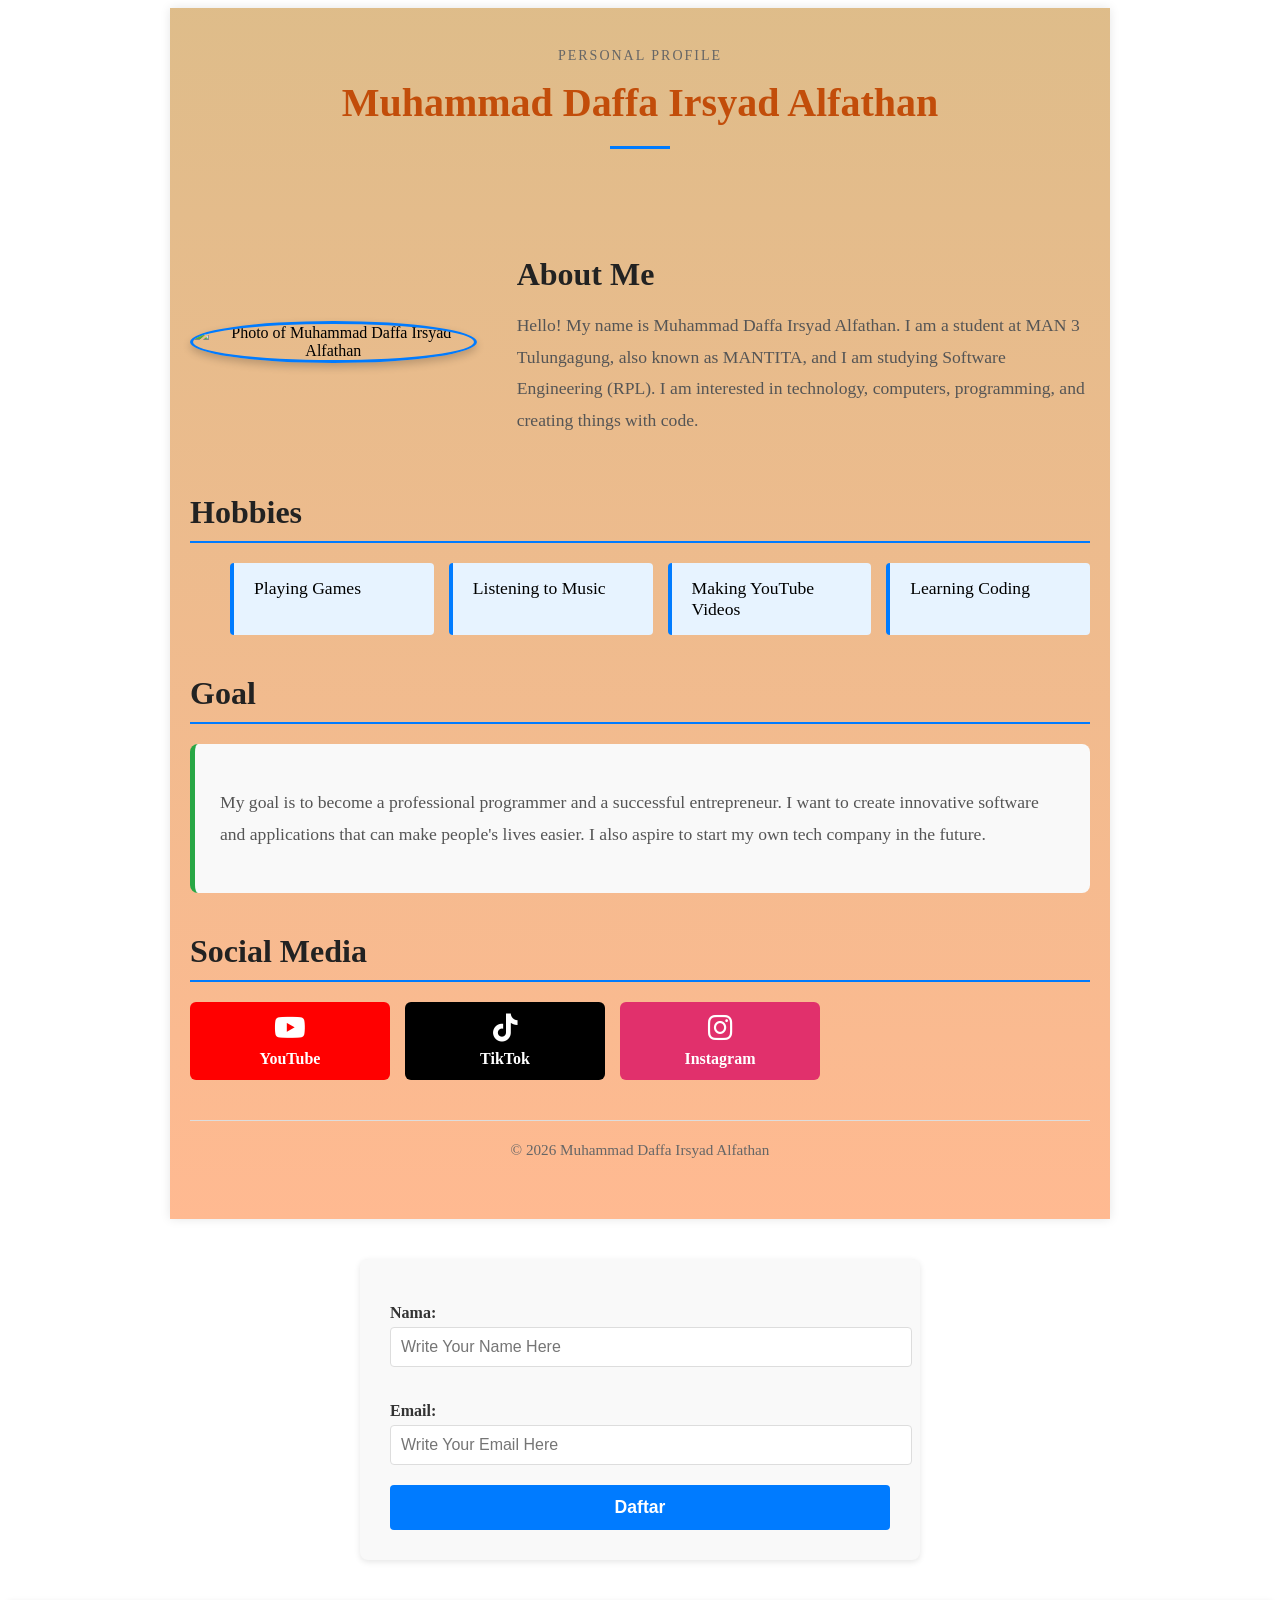
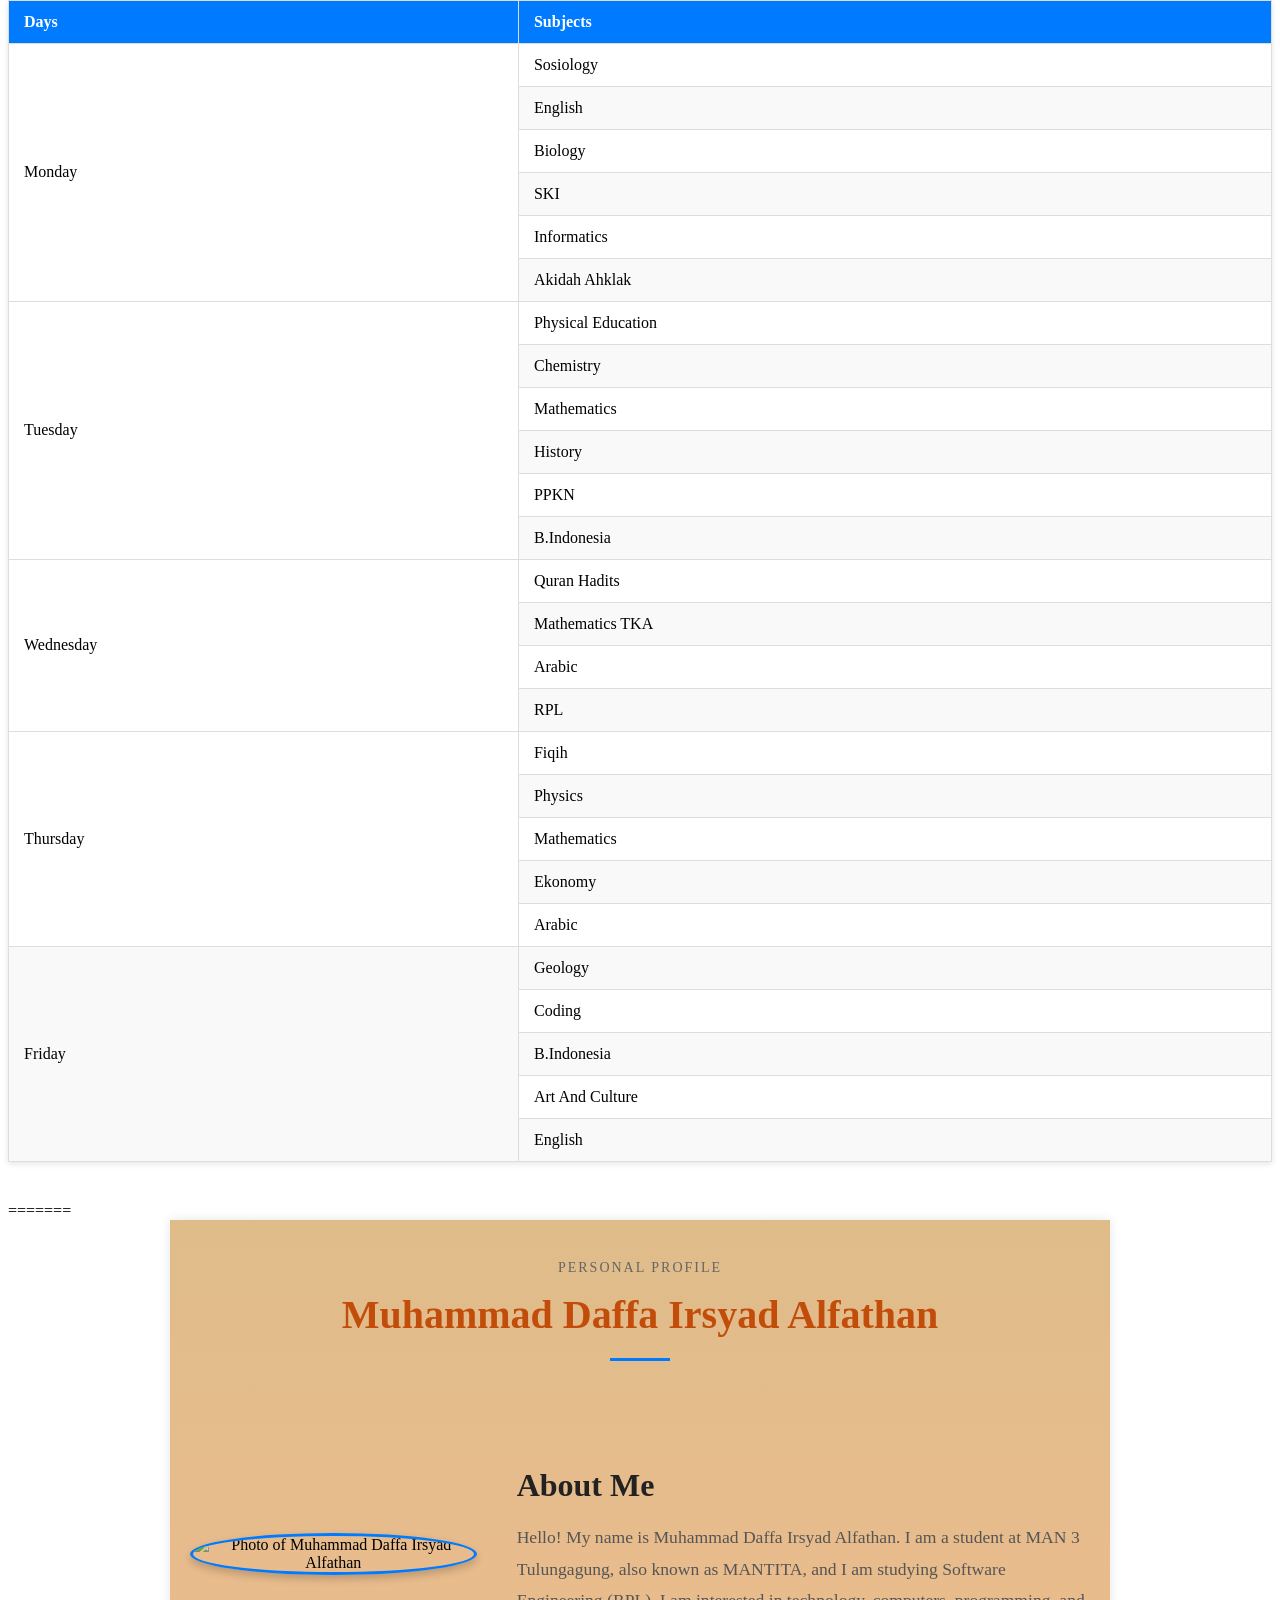
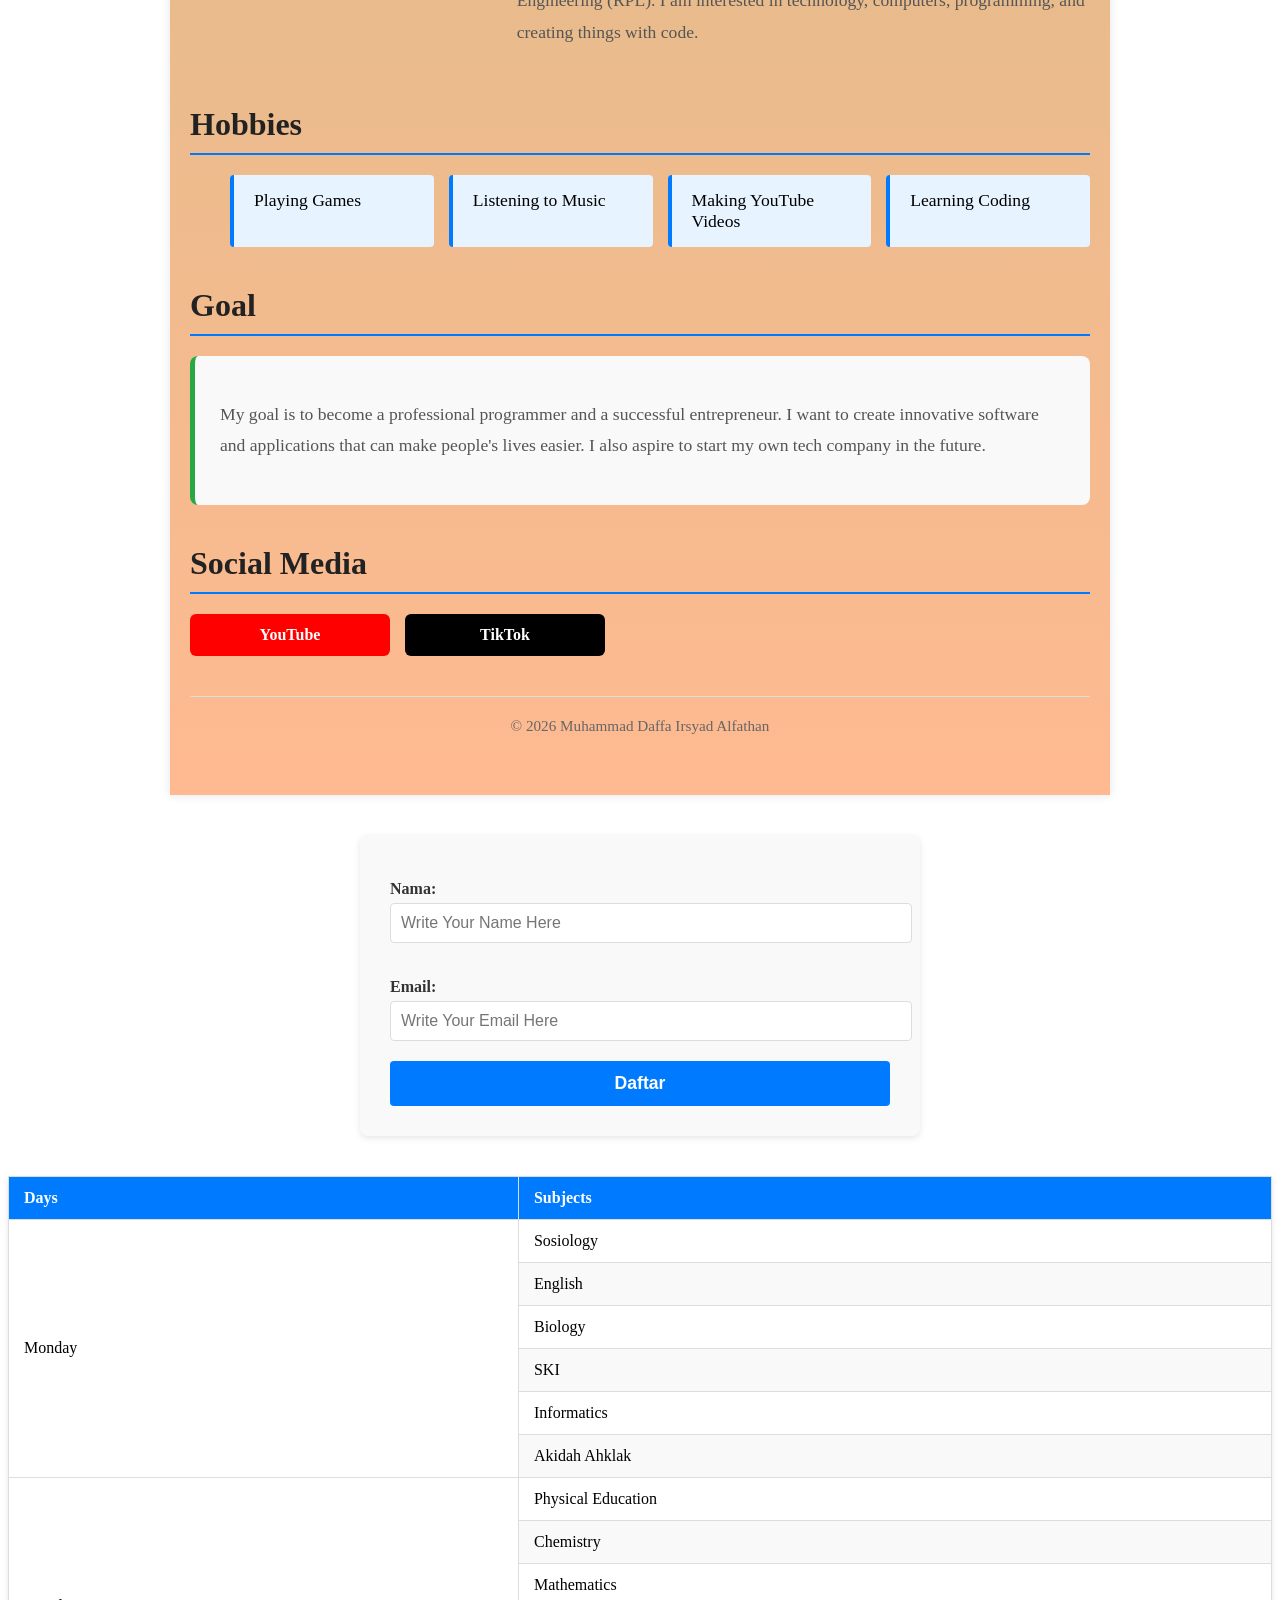
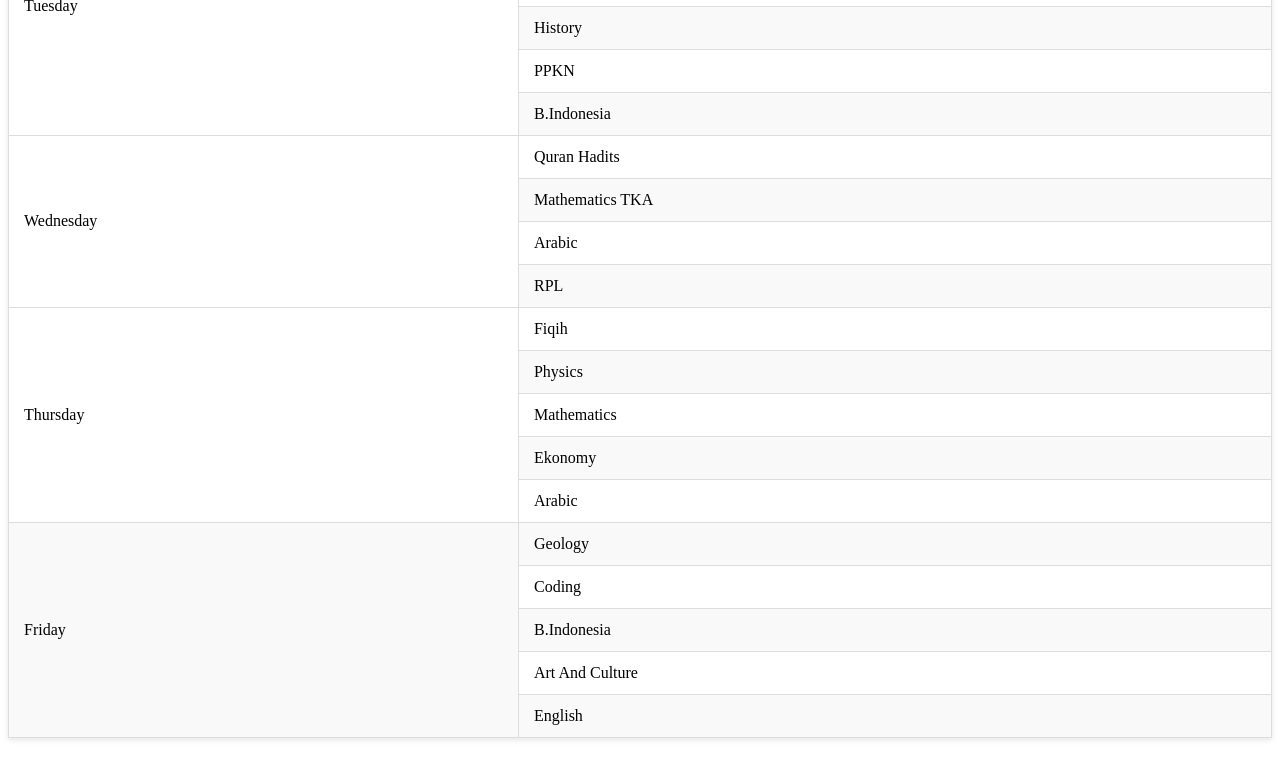
==== commit 71da3e9b: "Add files via upload" ====
--- a/index.html
+++ b/index.html
@@ -1,4 +1,3 @@
-<<<<<<< HEAD
 <!DOCTYPE html>
 <html lang="en">    
 
@@ -322,307 +321,306 @@
 </body>
 
 =======
-<!DOCTYPE html>
-<html lang="en">
-
-<head>
-    <meta charset="UTF-8">
-    <meta name="viewport" content="width=device-width, initial-scale=1.0">
-
-    <title>About Me | Muhammad Daffa Irsyad Alfathan</title>
-    <link rel="stylesheet" href="style2.css">
-</head>
-
-<body>
-    <main class="container">
-
-        <!-- HEADER -->
-
-        <header class="header">
-
-            <div class="header-label">
-                Personal Profile
-
-            </div>
-
-            <h1 style="color: rgb(194, 77, 10);">
-                Muhammad Daffa Irsyad Alfathan
-            </h1>
-
-            <div class="header-line"></div>
-
-        </header>
-
-        <!-- ABOUT ME-->
-
-        <section class="about-container">
-
-            <div class="profile-wrapper">
-
-                <img src="https://encrypted-tbn0.gstatic.com/images?q=tbn:ANd9GcRiiKV2ASBKqBIPYXyZ5w-pXcyKIL9iFI1ZlZBqUM4zQg&s=10"
-                    alt="Photo of Muhammad Daffa Irsyad Alfathan" class="profile-photo">
-            </div>
-
-            <div class="about-text">
-
-                <h2>
-                    About Me
-                </h2>
-
-
-
-                <p>
-                    Hello! My name is Muhammad Daffa Irsyad Alfathan.
-                    I am a student at MAN 3 Tulungagung, also known as MANTITA,
-                    and I am studying Software Engineering (RPL).
-                    I am interested in technology, computers, programming,
-                    and creating things with code.
-                </p>
-
-            </div>
-
-        </section>
-
-        <!-- HOBBIES -->
-
-        <section class="section">
-
-            <h2>
-                Hobbies
-            </h2>
-
-            <ul class="hobbies">
-
-                <li>
-                    Playing Games
-                </li>
-
-                <li>
-                    Listening to Music
-                </li>
-
-                <li>
-                    Making YouTube Videos
-                </li>
-
-                <li>
-                    Learning Coding
-                </li>
-
-            </ul>
-
-        </section>
-
-        <!-- GOAL -->
-
-        <section class="section">
-
-            <h2>
-                Goal
-            </h2>
-
-            <div class="goal-box">
-
-                <p>
-                    My goal is to become a professional programmer and a successful entrepreneur.
-                    I want to create innovative software and applications that can make people's lives easier.
-                    I also aspire to start my own tech company in the future.
-                </p>
-
-            </div>
-
-        </section>
-
-        <!-- SOCIAL MEDIA -->
-
-        <section class="section">
-
-            <h2>
-                Social Media
-            </h2>
-
-            <div class="social-links">
-
-                <!-- YOUTUBE -->
-
-                <a class="social-link youtube" href="https://www.youtube.com/@FrostyWasntHere" target="_blank"
-                    rel="noopener noreferrer">
-                    <span>
-                        YouTube
-                    </span>
-
-                </a>
-
-
-                <!-- TIKTOK -->
-
-                <a class="social-link tiktok" href="https://www.tiktok.com/@frostyhere._o" target="_blank"
-                    rel="noopener noreferrer">
-                    <span>
-                        TikTok
-                    </span>
-
-                </a>
-
-            </div>
-
-        </section>
-
-
-        <!-- FOOTER -->
-
-        <footer class="footer">
-
-            © 2026 Muhammad Daffa Irsyad Alfathan
-
-        </footer>
-
-    </main>
-
-    <!-- Contact Form -->
-
-    <form>
-
-        <label>Nama:</label>
-        <input type="text" placeholder="Write Your Name Here">
-
-        <label>Email:</label>
-        <input type="email" placeholder="Write Your Email Here">
-
-        <button type="submit">Daftar</button>
-
-    </form>
-
-    <!--Subjects-->
-
-    <table border>
-
-        <thead>
-
-            <tr>
-                <th>Days</th>
-                <th>Subjects</th>
-
-            </tr>
-
-        </thead>
-
-        <tbody>
-
-            <tr>
-                <td rowspan="6">Monday</td>
-                <td>Sosiology</td>
-            </tr>
-
-            <tr>
-                <td>English</td>
-            </tr>
-
-            <tr>
-                <td>Biology</td>
-            </tr>
-
-            <tr>
-                <td>SKI</td>
-            </tr>
-
-            <tr>
-                <td>Informatics</td>
-            </tr>
-
-            <tr>
-                <td>Akidah Ahklak</td>
-            </tr>
-
-            <tr>
-                <td rowspan="6">Tuesday</td>
-                <td>Physical Education</td>
-            </tr>
-
-            <tr>
-                <td>Chemistry</td>
-            </tr>
-
-            <tr>
-                <td>Mathematics</td>
-            </tr>
-
-            <tr>
-                <td>History</td>
-            </tr>
-
-            <tr>
-                <td>PPKN</td>
-            </tr>
-
-            <tr>
-                <td>B.Indonesia</td>
-            </tr>
-
-            <tr>
-                <td rowspan="4">Wednesday</td>
-                <td>Quran Hadits</td>
-            </tr>
-
-            <tr>
-                <td>Mathematics TKA</td>
-            </tr>
-
-            <tr>
-                <td>Arabic</td>
-            </tr>
-
-            <tr>
-                <td>RPL</td>
-            </tr>
-
-            <tr>
-                <td rowspan="5">Thursday</td>
-                <td>Fiqih</td>
-            </tr>
-
-            <tr>
-                <td>Physics</td>
-            </tr>
-
-            <tr>
-                <td>Mathematics</td>
-            </tr>
-
-            <tr>
-                <td>Ekonomy</td>
-            </tr>
-
-            <tr>
-                <td>Arabic</td>
-            </tr>
-
-            <tr>
-                <td rowspan="5">Friday</td>
-                <td>Geology</td>
-            </tr>
-
-            <tr>
-                <td>Coding</td>
-            </tr>
-
-            <tr>
-                <td>B.Indonesia</td>
-            </tr>
-
-            <tr>
-                <td>Art And Culture</td>
-            </tr>
-
-            <tr>
-                <td>English</td> 
-            </tr>
-
-        </tbody>
-
-    </table>
-    
-</body>
-
->>>>>>> 7d18ee4a84cae7bf5477e3ba777f2d8602d0db2c
+<!DOCTYPE html>
+<html lang="en">
+
+<head>
+    <meta charset="UTF-8">
+    <meta name="viewport" content="width=device-width, initial-scale=1.0">
+
+    <title>About Me | Muhammad Daffa Irsyad Alfathan</title>
+    <link rel="stylesheet" href="style2.css">
+</head>
+
+<body>
+    <main class="container">
+
+        <!-- HEADER -->
+
+        <header class="header">
+
+            <div class="header-label">
+                Personal Profile
+
+            </div>
+
+            <h1 style="color: rgb(194, 77, 10);">
+                Muhammad Daffa Irsyad Alfathan
+            </h1>
+
+            <div class="header-line"></div>
+
+        </header>
+
+        <!-- ABOUT ME-->
+
+        <section class="about-container">
+
+            <div class="profile-wrapper">
+
+                <img src="https://encrypted-tbn0.gstatic.com/images?q=tbn:ANd9GcRiiKV2ASBKqBIPYXyZ5w-pXcyKIL9iFI1ZlZBqUM4zQg&s=10"
+                    alt="Photo of Muhammad Daffa Irsyad Alfathan" class="profile-photo">
+            </div>
+
+            <div class="about-text">
+
+                <h2>
+                    About Me
+                </h2>
+
+
+
+                <p>
+                    Hello! My name is Muhammad Daffa Irsyad Alfathan.
+                    I am a student at MAN 3 Tulungagung, also known as MANTITA,
+                    and I am studying Software Engineering (RPL).
+                    I am interested in technology, computers, programming,
+                    and creating things with code.
+                </p>
+
+            </div>
+
+        </section>
+
+        <!-- HOBBIES -->
+
+        <section class="section">
+
+            <h2>
+                Hobbies
+            </h2>
+
+            <ul class="hobbies">
+
+                <li>
+                    Playing Games
+                </li>
+
+                <li>
+                    Listening to Music
+                </li>
+
+                <li>
+                    Making YouTube Videos
+                </li>
+
+                <li>
+                    Learning Coding
+                </li>
+
+            </ul>
+
+        </section>
+
+        <!-- GOAL -->
+
+        <section class="section">
+
+            <h2>
+                Goal
+            </h2>
+
+            <div class="goal-box">
+
+                <p>
+                    My goal is to become a professional programmer and a successful entrepreneur.
+                    I want to create innovative software and applications that can make people's lives easier.
+                    I also aspire to start my own tech company in the future.
+                </p>
+
+            </div>
+
+        </section>
+
+        <!-- SOCIAL MEDIA -->
+
+        <section class="section">
+
+            <h2>
+                Social Media
+            </h2>
+
+            <div class="social-links">
+
+                <!-- YOUTUBE -->
+
+                <a class="social-link youtube" href="https://www.youtube.com/@FrostyWasntHere" target="_blank"
+                    rel="noopener noreferrer">
+                    <span>
+                        YouTube
+                    </span>
+
+                </a>
+
+
+                <!-- TIKTOK -->
+
+                <a class="social-link tiktok" href="https://www.tiktok.com/@frostyhere._o" target="_blank"
+                    rel="noopener noreferrer">
+                    <span>
+                        TikTok
+                    </span>
+
+                </a>
+
+            </div>
+
+        </section>
+
+
+        <!-- FOOTER -->
+
+        <footer class="footer">
+
+            © 2026 Muhammad Daffa Irsyad Alfathan
+
+        </footer>
+
+    </main>
+
+    <!-- Contact Form -->
+
+    <form>
+
+        <label>Nama:</label>
+        <input type="text" placeholder="Write Your Name Here">
+
+        <label>Email:</label>
+        <input type="email" placeholder="Write Your Email Here">
+
+        <button type="submit">Daftar</button>
+
+    </form>
+
+    <!--Subjects-->
+
+    <table border>
+
+        <thead>
+
+            <tr>
+                <th>Days</th>
+                <th>Subjects</th>
+
+            </tr>
+
+        </thead>
+
+        <tbody>
+
+            <tr>
+                <td rowspan="6">Monday</td>
+                <td>Sosiology</td>
+            </tr>
+
+            <tr>
+                <td>English</td>
+            </tr>
+
+            <tr>
+                <td>Biology</td>
+            </tr>
+
+            <tr>
+                <td>SKI</td>
+            </tr>
+
+            <tr>
+                <td>Informatics</td>
+            </tr>
+
+            <tr>
+                <td>Akidah Ahklak</td>
+            </tr>
+
+            <tr>
+                <td rowspan="6">Tuesday</td>
+                <td>Physical Education</td>
+            </tr>
+
+            <tr>
+                <td>Chemistry</td>
+            </tr>
+
+            <tr>
+                <td>Mathematics</td>
+            </tr>
+
+            <tr>
+                <td>History</td>
+            </tr>
+
+            <tr>
+                <td>PPKN</td>
+            </tr>
+
+            <tr>
+                <td>B.Indonesia</td>
+            </tr>
+
+            <tr>
+                <td rowspan="4">Wednesday</td>
+                <td>Quran Hadits</td>
+            </tr>
+
+            <tr>
+                <td>Mathematics TKA</td>
+            </tr>
+
+            <tr>
+                <td>Arabic</td>
+            </tr>
+
+            <tr>
+                <td>RPL</td>
+            </tr>
+
+            <tr>
+                <td rowspan="5">Thursday</td>
+                <td>Fiqih</td>
+            </tr>
+
+            <tr>
+                <td>Physics</td>
+            </tr>
+
+            <tr>
+                <td>Mathematics</td>
+            </tr>
+
+            <tr>
+                <td>Ekonomy</td>
+            </tr>
+
+            <tr>
+                <td>Arabic</td>
+            </tr>
+
+            <tr>
+                <td rowspan="5">Friday</td>
+                <td>Geology</td>
+            </tr>
+
+            <tr>
+                <td>Coding</td>
+            </tr>
+
+            <tr>
+                <td>B.Indonesia</td>
+            </tr>
+
+            <tr>
+                <td>Art And Culture</td>
+            </tr>
+
+            <tr>
+                <td>English</td> 
+            </tr>
+
+        </tbody>
+
+    </table>
+    
+</body>
+
 </html>
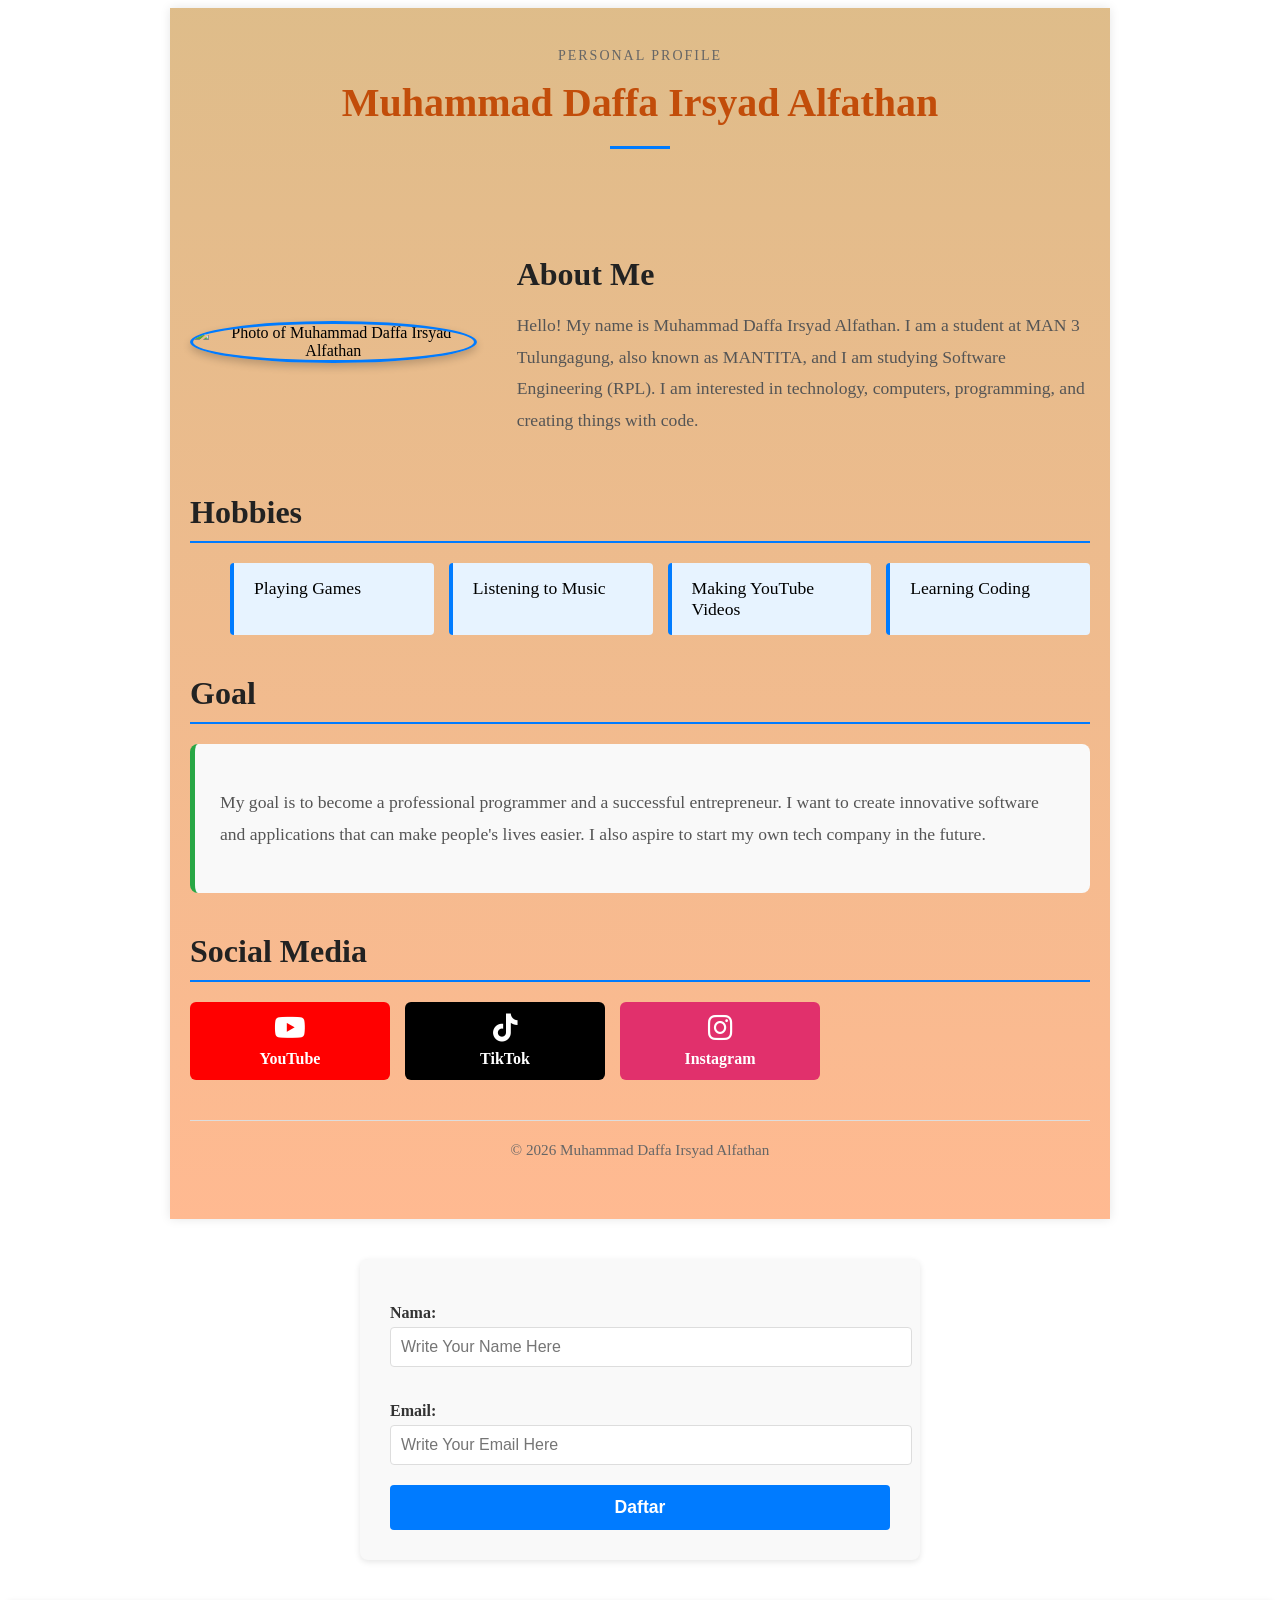
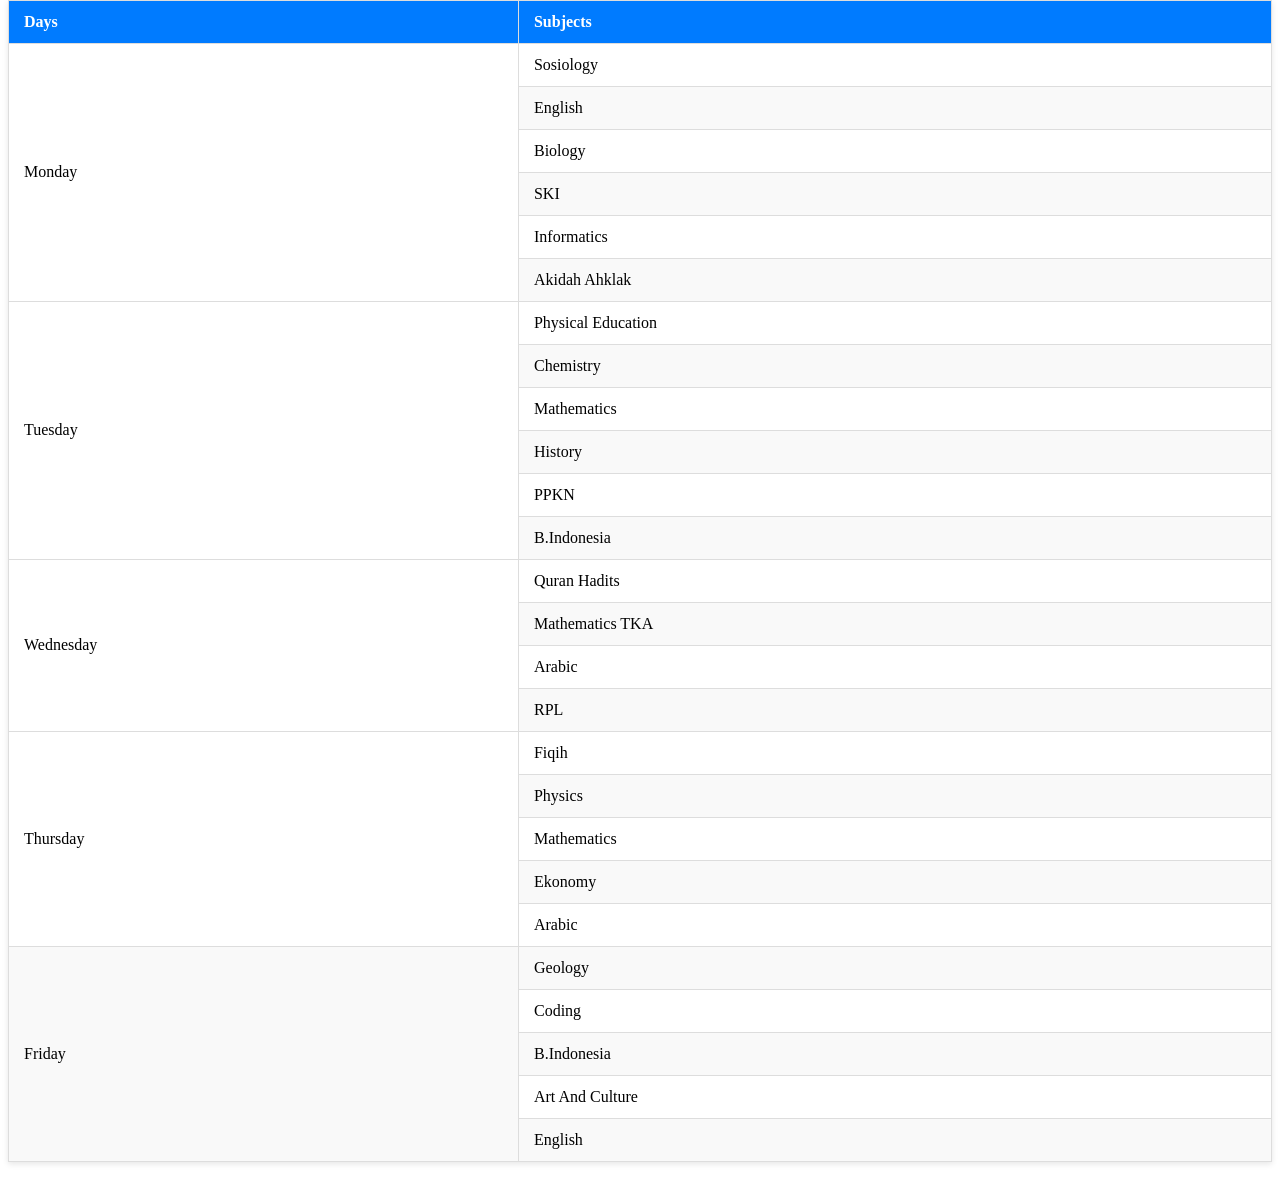
==== commit 24c77117: "Add files via upload" ====
--- a/index.html
+++ b/index.html
@@ -318,309 +318,4 @@
 
     </table>
     
-</body>
-
-=======
-<!DOCTYPE html>
-<html lang="en">
-
-<head>
-    <meta charset="UTF-8">
-    <meta name="viewport" content="width=device-width, initial-scale=1.0">
-
-    <title>About Me | Muhammad Daffa Irsyad Alfathan</title>
-    <link rel="stylesheet" href="style2.css">
-</head>
-
-<body>
-    <main class="container">
-
-        <!-- HEADER -->
-
-        <header class="header">
-
-            <div class="header-label">
-                Personal Profile
-
-            </div>
-
-            <h1 style="color: rgb(194, 77, 10);">
-                Muhammad Daffa Irsyad Alfathan
-            </h1>
-
-            <div class="header-line"></div>
-
-        </header>
-
-        <!-- ABOUT ME-->
-
-        <section class="about-container">
-
-            <div class="profile-wrapper">
-
-                <img src="https://encrypted-tbn0.gstatic.com/images?q=tbn:ANd9GcRiiKV2ASBKqBIPYXyZ5w-pXcyKIL9iFI1ZlZBqUM4zQg&s=10"
-                    alt="Photo of Muhammad Daffa Irsyad Alfathan" class="profile-photo">
-            </div>
-
-            <div class="about-text">
-
-                <h2>
-                    About Me
-                </h2>
-
-
-
-                <p>
-                    Hello! My name is Muhammad Daffa Irsyad Alfathan.
-                    I am a student at MAN 3 Tulungagung, also known as MANTITA,
-                    and I am studying Software Engineering (RPL).
-                    I am interested in technology, computers, programming,
-                    and creating things with code.
-                </p>
-
-            </div>
-
-        </section>
-
-        <!-- HOBBIES -->
-
-        <section class="section">
-
-            <h2>
-                Hobbies
-            </h2>
-
-            <ul class="hobbies">
-
-                <li>
-                    Playing Games
-                </li>
-
-                <li>
-                    Listening to Music
-                </li>
-
-                <li>
-                    Making YouTube Videos
-                </li>
-
-                <li>
-                    Learning Coding
-                </li>
-
-            </ul>
-
-        </section>
-
-        <!-- GOAL -->
-
-        <section class="section">
-
-            <h2>
-                Goal
-            </h2>
-
-            <div class="goal-box">
-
-                <p>
-                    My goal is to become a professional programmer and a successful entrepreneur.
-                    I want to create innovative software and applications that can make people's lives easier.
-                    I also aspire to start my own tech company in the future.
-                </p>
-
-            </div>
-
-        </section>
-
-        <!-- SOCIAL MEDIA -->
-
-        <section class="section">
-
-            <h2>
-                Social Media
-            </h2>
-
-            <div class="social-links">
-
-                <!-- YOUTUBE -->
-
-                <a class="social-link youtube" href="https://www.youtube.com/@FrostyWasntHere" target="_blank"
-                    rel="noopener noreferrer">
-                    <span>
-                        YouTube
-                    </span>
-
-                </a>
-
-
-                <!-- TIKTOK -->
-
-                <a class="social-link tiktok" href="https://www.tiktok.com/@frostyhere._o" target="_blank"
-                    rel="noopener noreferrer">
-                    <span>
-                        TikTok
-                    </span>
-
-                </a>
-
-            </div>
-
-        </section>
-
-
-        <!-- FOOTER -->
-
-        <footer class="footer">
-
-            © 2026 Muhammad Daffa Irsyad Alfathan
-
-        </footer>
-
-    </main>
-
-    <!-- Contact Form -->
-
-    <form>
-
-        <label>Nama:</label>
-        <input type="text" placeholder="Write Your Name Here">
-
-        <label>Email:</label>
-        <input type="email" placeholder="Write Your Email Here">
-
-        <button type="submit">Daftar</button>
-
-    </form>
-
-    <!--Subjects-->
-
-    <table border>
-
-        <thead>
-
-            <tr>
-                <th>Days</th>
-                <th>Subjects</th>
-
-            </tr>
-
-        </thead>
-
-        <tbody>
-
-            <tr>
-                <td rowspan="6">Monday</td>
-                <td>Sosiology</td>
-            </tr>
-
-            <tr>
-                <td>English</td>
-            </tr>
-
-            <tr>
-                <td>Biology</td>
-            </tr>
-
-            <tr>
-                <td>SKI</td>
-            </tr>
-
-            <tr>
-                <td>Informatics</td>
-            </tr>
-
-            <tr>
-                <td>Akidah Ahklak</td>
-            </tr>
-
-            <tr>
-                <td rowspan="6">Tuesday</td>
-                <td>Physical Education</td>
-            </tr>
-
-            <tr>
-                <td>Chemistry</td>
-            </tr>
-
-            <tr>
-                <td>Mathematics</td>
-            </tr>
-
-            <tr>
-                <td>History</td>
-            </tr>
-
-            <tr>
-                <td>PPKN</td>
-            </tr>
-
-            <tr>
-                <td>B.Indonesia</td>
-            </tr>
-
-            <tr>
-                <td rowspan="4">Wednesday</td>
-                <td>Quran Hadits</td>
-            </tr>
-
-            <tr>
-                <td>Mathematics TKA</td>
-            </tr>
-
-            <tr>
-                <td>Arabic</td>
-            </tr>
-
-            <tr>
-                <td>RPL</td>
-            </tr>
-
-            <tr>
-                <td rowspan="5">Thursday</td>
-                <td>Fiqih</td>
-            </tr>
-
-            <tr>
-                <td>Physics</td>
-            </tr>
-
-            <tr>
-                <td>Mathematics</td>
-            </tr>
-
-            <tr>
-                <td>Ekonomy</td>
-            </tr>
-
-            <tr>
-                <td>Arabic</td>
-            </tr>
-
-            <tr>
-                <td rowspan="5">Friday</td>
-                <td>Geology</td>
-            </tr>
-
-            <tr>
-                <td>Coding</td>
-            </tr>
-
-            <tr>
-                <td>B.Indonesia</td>
-            </tr>
-
-            <tr>
-                <td>Art And Culture</td>
-            </tr>
-
-            <tr>
-                <td>English</td> 
-            </tr>
-
-        </tbody>
-
-    </table>
-    
-</body>
-
-</html>+</body>
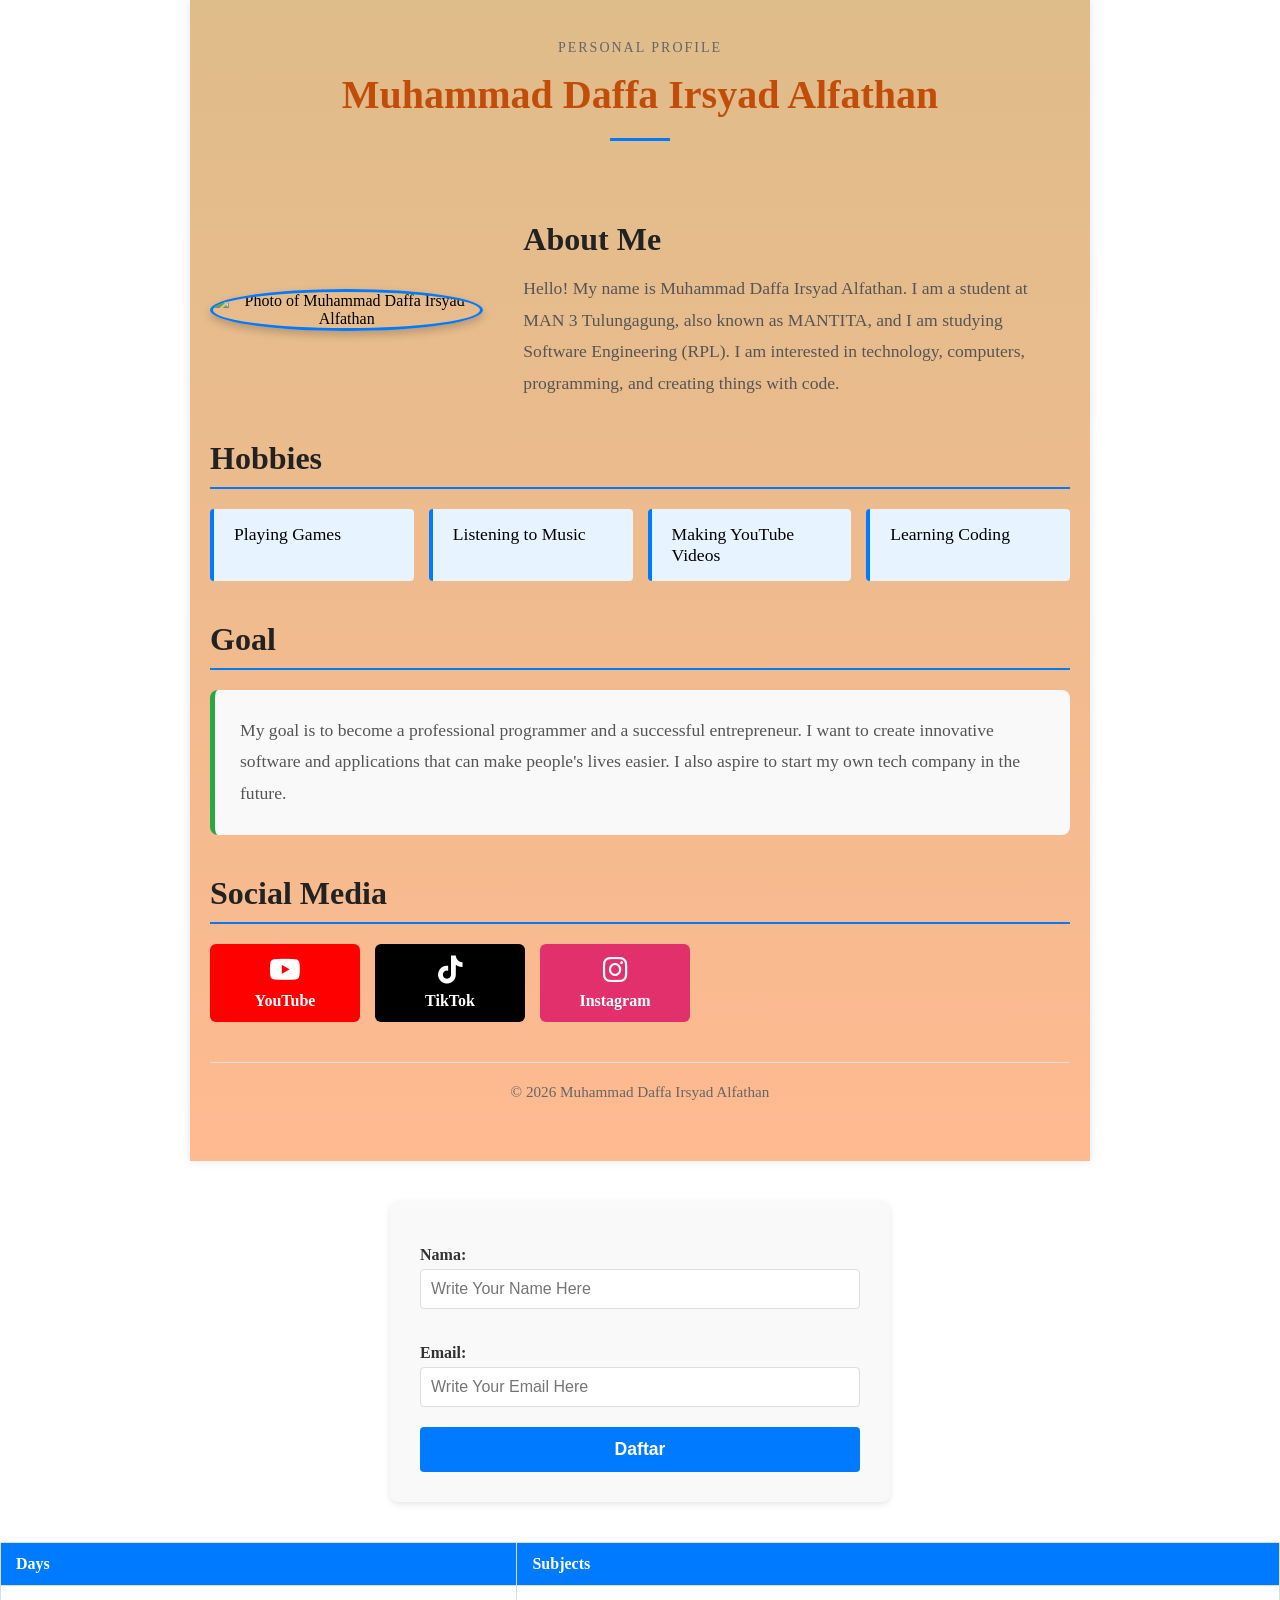
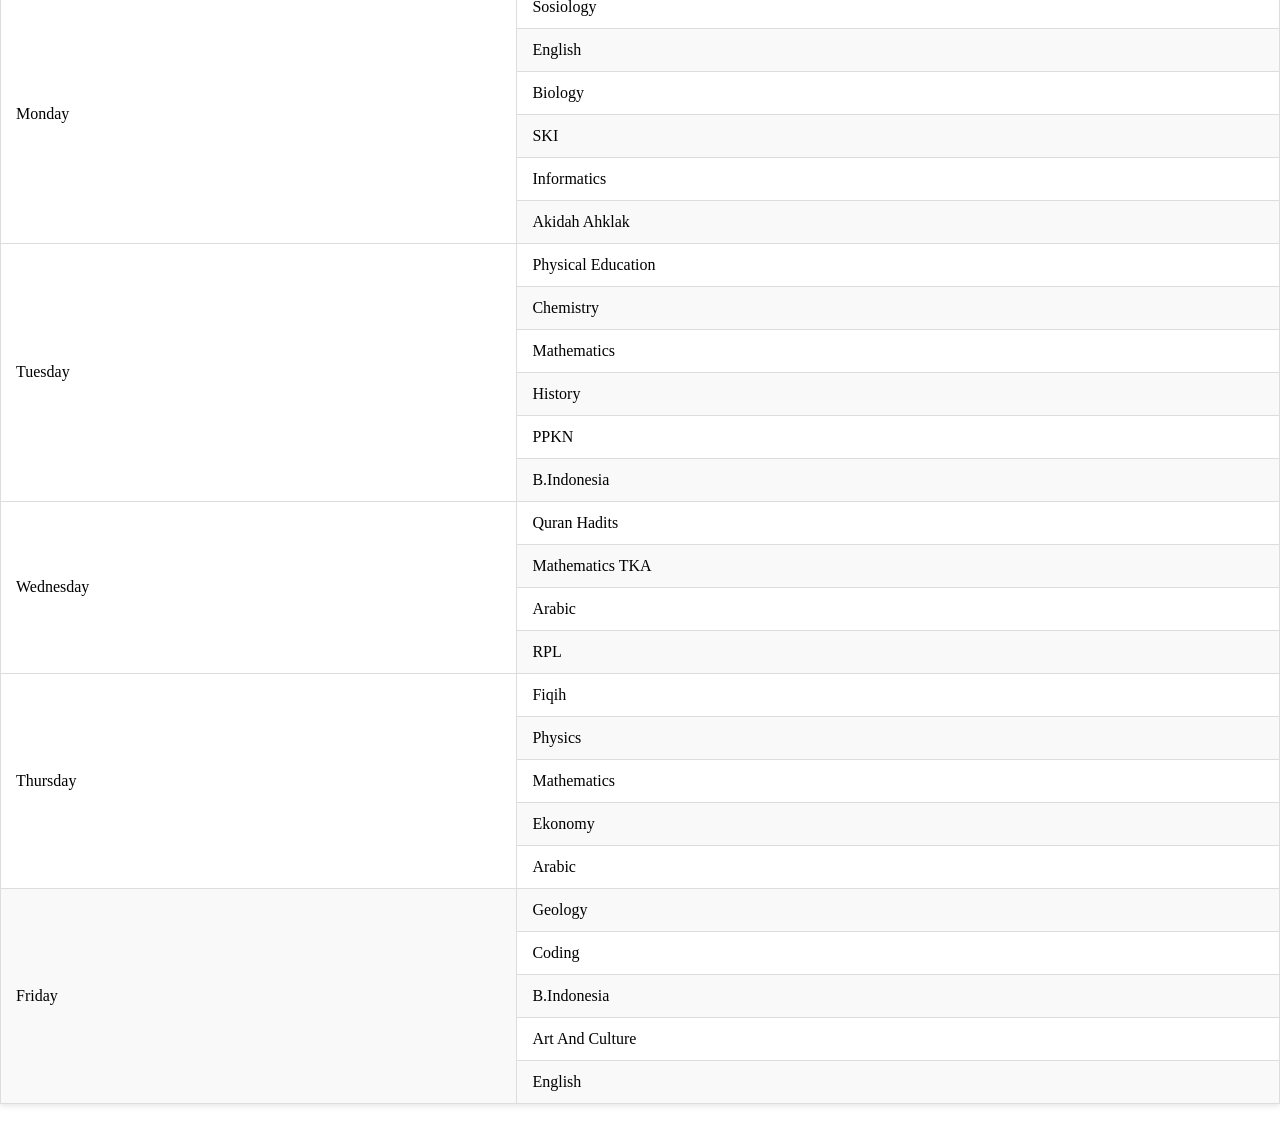
==== commit f84734df: "Add files via upload" ====
--- a/index.html
+++ b/index.html
@@ -1,321 +1,321 @@
-<!DOCTYPE html>
-<html lang="en">    
-
-<head>
-    <meta charset="UTF-8">
-    <meta name="viewport" content="width=device-width, initial-scale=1.0">
-
-    <title>About Me | Muhammad Daffa Irsyad Alfathan</title>
-    <link rel="stylesheet" href="style2.css">
-
-    <!-- Font Awesome -->
-    <link rel="stylesheet" href="https://cdnjs.cloudflare.com/ajax/libs/font-awesome/6.5.2/css/all.min.css">
-</head>
-
-<body>
-    <main class="container">
-
-        <!-- HEADER -->
-
-        <header class="header">
-
-            <div class="header-label">
-                Personal Profile
-
-            </div>
-
-            <h1 style="color: rgb(194, 77, 10);">
-                Muhammad Daffa Irsyad Alfathan
-            </h1>
-
-            <div class="header-line"></div>
-
-        </header>
-
-        <!-- ABOUT ME-->
-
-        <section class="about-container">
-
-            <div class="profile-wrapper">
-
-                <img src="https://encrypted-tbn0.gstatic.com/images?q=tbn:ANd9GcRiiKV2ASBKqBIPYXyZ5w-pXcyKIL9iFI1ZlZBqUM4zQg&s=10"
-                    alt="Photo of Muhammad Daffa Irsyad Alfathan" class="profile-photo">
-            </div>
-
-            <div class="about-text">
-
-                <h2>
-                    About Me
-                </h2>
-
-                <p>
-                    Hello! My name is Muhammad Daffa Irsyad Alfathan.
-                    I am a student at MAN 3 Tulungagung, also known as MANTITA,
-                    and I am studying Software Engineering (RPL).
-                    I am interested in technology, computers, programming,
-                    and creating things with code.
-                </p>
-
-            </div>
-
-        </section>
-
-        <!-- HOBBIES -->
-
-        <section class="section">
-
-            <h2>
-                Hobbies
-            </h2>
-
-            <ul class="hobbies">
-
-                <li>
-                    Playing Games
-                </li>
-
-                <li>
-                    Listening to Music
-                </li>
-
-                <li>
-                    Making YouTube Videos
-                </li>
-
-                <li>
-                    Learning Coding
-                </li>
-
-            </ul>
-
-        </section>
-
-        <!-- GOAL -->
-
-        <section class="section">
-
-            <h2>
-                Goal
-            </h2>
-
-            <div class="goal-box">
-
-                <p>
-                    My goal is to become a professional programmer and a successful entrepreneur.
-                    I want to create innovative software and applications that can make people's lives easier.
-                    I also aspire to start my own tech company in the future.
-                </p>
-
-            </div>
-
-        </section>
-
-        <!-- SOCIAL MEDIA -->
-
-        <section class="section">
-
-            <h2>
-                Social Media
-            </h2>
-
-            <div class="social-links">
-
-                <!-- YOUTUBE -->
-
-                <a class="social-link youtube" href="https://www.youtube.com/@FrostyWasntHere" target="_blank"
-                    rel="noopener noreferrer">
-
-                    <i class="fa-brands fa-youtube"></i>
-
-                    <span>
-                        YouTube
-                    </span>
-
-                </a>
-
-
-                <!-- TIKTOK -->
-
-                <a class="social-link tiktok" href="https://www.tiktok.com/@dappppzzzzo" target="_blank"
-                    rel="noopener noreferrer">
-
-                    <i class="fa-brands fa-tiktok"></i>
-
-                    <span>
-                        TikTok
-                    </span>
-
-                </a>
-
-                <!-- INSTAGRAM -->
-
-                       <a class="social-link instagram" href="https://www.instagram.com/daqppz_/" target="_blank"
-                    rel="noopener noreferrer">
-
-                    <i class="fa-brands fa-instagram"></i>
-
-                    <span>
-                        Instagram
-                    </span>
-
-                </a>
-
-            </div>
-
-        </section>
-
-
-        <!-- FOOTER -->
-
-        <footer class="footer">
-
-            © 2026 Muhammad Daffa Irsyad Alfathan
-
-        </footer>
-
-    </main>
-
-    <!-- Contact Form -->
-
-    <form>
-
-        <label>Nama:</label>
-        <input type="text" placeholder="Write Your Name Here">
-
-        <label>Email:</label>
-        <input type="email" placeholder="Write Your Email Here">
-
-        <button type="submit">Daftar</button>
-
-    </form>
-
-    <!--Subjects-->
-
-    <table border>
-
-        <thead>
-
-            <tr>
-                <th>Days</th>
-                <th>Subjects</th>
-
-            </tr>
-
-        </thead>
-
-        <tbody>
-
-            <tr>
-                <td rowspan="6">Monday</td>
-                <td>Sosiology</td>
-            </tr>
-
-            <tr>
-                <td>English</td>
-            </tr>
-
-            <tr>
-                <td>Biology</td>
-            </tr>
-
-            <tr>
-                <td>SKI</td>
-            </tr>
-
-            <tr>
-                <td>Informatics</td>
-            </tr>
-
-            <tr>
-                <td>Akidah Ahklak</td>
-            </tr>
-
-            <tr>
-                <td rowspan="6">Tuesday</td>
-                <td>Physical Education</td>
-            </tr>
-
-            <tr>
-                <td>Chemistry</td>
-            </tr>
-
-            <tr>
-                <td>Mathematics</td>
-            </tr>
-
-            <tr>
-                <td>History</td>
-            </tr>
-
-            <tr>
-                <td>PPKN</td>
-            </tr>
-
-            <tr>
-                <td>B.Indonesia</td>
-            </tr>
-
-            <tr>
-                <td rowspan="4">Wednesday</td>
-                <td>Quran Hadits</td>
-            </tr>
-
-            <tr>
-                <td>Mathematics TKA</td>
-            </tr>
-
-            <tr>
-                <td>Arabic</td>
-            </tr>
-
-            <tr>
-                <td>RPL</td>
-            </tr>
-
-            <tr>
-                <td rowspan="5">Thursday</td>
-                <td>Fiqih</td>
-            </tr>
-
-            <tr>
-                <td>Physics</td>
-            </tr>
-
-            <tr>
-                <td>Mathematics</td>
-            </tr>
-
-            <tr>
-                <td>Ekonomy</td>
-            </tr>
-
-            <tr>
-                <td>Arabic</td>
-            </tr>
-
-            <tr>
-                <td rowspan="5">Friday</td>
-                <td>Geology</td>
-            </tr>
-
-            <tr>
-                <td>Coding</td>
-            </tr>
-
-            <tr>
-                <td>B.Indonesia</td>
-            </tr>
-
-            <tr>
-                <td>Art And Culture</td>
-            </tr>
-
-            <tr>
-                <td>English</td> 
-            </tr>
-
-        </tbody>
-
-    </table>
-    
+<!DOCTYPE html>
+<html lang="en">    
+
+<head>
+    <meta charset="UTF-8">
+    <meta name="viewport" content="width=device-width, initial-scale=1.0">
+
+    <title>About Me | Muhammad Daffa Irsyad Alfathan</title>
+    <link rel="stylesheet" href="style3.css">
+
+    <!-- Font Awesome -->
+    <link rel="stylesheet" href="https://cdnjs.cloudflare.com/ajax/libs/font-awesome/6.5.2/css/all.min.css">
+</head>
+
+<body>
+    <main class="container">
+
+        <!-- HEADER -->
+
+        <header class="header">
+
+            <div class="header-label">
+                Personal Profile
+
+            </div>
+
+            <h1 style="color: rgb(194, 77, 10);">
+                Muhammad Daffa Irsyad Alfathan
+            </h1>
+
+            <div class="header-line"></div>
+
+        </header>
+
+        <!-- ABOUT ME-->
+
+        <section class="about-container">
+
+            <div class="profile-wrapper">
+
+                <img src="https://encrypted-tbn0.gstatic.com/images?q=tbn:ANd9GcRiiKV2ASBKqBIPYXyZ5w-pXcyKIL9iFI1ZlZBqUM4zQg&s=10"
+                    alt="Photo of Muhammad Daffa Irsyad Alfathan" class="profile-photo">
+            </div>
+
+            <div class="about-text">
+
+                <h2>
+                    About Me
+                </h2>
+
+                <p>
+                    Hello! My name is Muhammad Daffa Irsyad Alfathan.
+                    I am a student at MAN 3 Tulungagung, also known as MANTITA,
+                    and I am studying Software Engineering (RPL).
+                    I am interested in technology, computers, programming,
+                    and creating things with code.
+                </p>
+
+            </div>
+
+        </section>
+
+        <!-- HOBBIES -->
+
+        <section class="section">
+
+            <h2>
+                Hobbies
+            </h2>
+
+            <ul class="hobbies">
+
+                <li>
+                    Playing Games
+                </li>
+
+                <li>
+                    Listening to Music
+                </li>
+
+                <li>
+                    Making YouTube Videos
+                </li>
+
+                <li>
+                    Learning Coding
+                </li>
+
+            </ul>
+
+        </section>
+
+        <!-- GOAL -->
+
+        <section class="section">
+
+            <h2>
+                Goal
+            </h2>
+
+            <div class="goal-box">
+
+                <p>
+                    My goal is to become a professional programmer and a successful entrepreneur.
+                    I want to create innovative software and applications that can make people's lives easier.
+                    I also aspire to start my own tech company in the future.
+                </p>
+
+            </div>
+
+        </section>
+
+        <!-- SOCIAL MEDIA -->
+
+        <section class="section">
+
+            <h2>
+                Social Media
+            </h2>
+
+            <div class="social-links">
+
+                <!-- YOUTUBE -->
+
+                <a class="social-link youtube" href="https://www.youtube.com/@FrostyWasntHere" target="_blank"
+                    rel="noopener noreferrer">
+
+                    <i class="fa-brands fa-youtube"></i>
+
+                    <span>
+                        YouTube
+                    </span>
+
+                </a>
+
+
+                <!-- TIKTOK -->
+
+                <a class="social-link tiktok" href="https://www.tiktok.com/@dappppzzzzo" target="_blank"
+                    rel="noopener noreferrer">
+
+                    <i class="fa-brands fa-tiktok"></i>
+
+                    <span>
+                        TikTok
+                    </span>
+
+                </a>
+
+                <!-- INSTAGRAM -->
+
+                       <a class="social-link instagram" href="https://www.instagram.com/daqppz_/" target="_blank"
+                    rel="noopener noreferrer">
+
+                    <i class="fa-brands fa-instagram"></i>
+
+                    <span>
+                        Instagram
+                    </span>
+
+                </a>
+
+            </div>
+
+        </section>
+
+
+        <!-- FOOTER -->
+
+        <footer class="footer">
+
+            © 2026 Muhammad Daffa Irsyad Alfathan
+
+        </footer>
+
+    </main>
+
+    <!-- Contact Form -->
+
+    <form>
+
+        <label>Nama:</label>
+        <input type="text" placeholder="Write Your Name Here">
+
+        <label>Email:</label>
+        <input type="email" placeholder="Write Your Email Here">
+
+        <button type="submit">Daftar</button>
+
+    </form>
+
+    <!--Subjects-->
+
+    <table>
+
+        <thead>
+
+            <tr>
+                <th>Days</th>
+                <th>Subjects</th>
+
+            </tr>
+
+        </thead>
+
+        <tbody>
+
+            <tr>
+                <td rowspan="6">Monday</td>
+                <td>Sosiology</td>
+            </tr>
+
+            <tr>
+                <td>English</td>
+            </tr>
+
+            <tr>
+                <td>Biology</td>
+            </tr>
+
+            <tr>
+                <td>SKI</td>
+            </tr>
+
+            <tr>
+                <td>Informatics</td>
+            </tr>
+
+            <tr>
+                <td>Akidah Ahklak</td>
+            </tr>
+
+            <tr>
+                <td rowspan="6">Tuesday</td>
+                <td>Physical Education</td>
+            </tr>
+
+            <tr>
+                <td>Chemistry</td>
+            </tr>
+
+            <tr>
+                <td>Mathematics</td>
+            </tr>
+
+            <tr>
+                <td>History</td>
+            </tr>
+
+            <tr>
+                <td>PPKN</td>
+            </tr>
+
+            <tr>
+                <td>B.Indonesia</td>
+            </tr>
+
+            <tr>
+                <td rowspan="4">Wednesday</td>
+                <td>Quran Hadits</td>
+            </tr>
+
+            <tr>
+                <td>Mathematics TKA</td>
+            </tr>
+
+            <tr>
+                <td>Arabic</td>
+            </tr>
+
+            <tr>
+                <td>RPL</td>
+            </tr>
+
+            <tr>
+                <td rowspan="5">Thursday</td>
+                <td>Fiqih</td>
+            </tr>
+
+            <tr>
+                <td>Physics</td>
+            </tr>
+
+            <tr>
+                <td>Mathematics</td>
+            </tr>
+
+            <tr>
+                <td>Ekonomy</td>
+            </tr>
+
+            <tr>
+                <td>Arabic</td>
+            </tr>
+
+            <tr>
+                <td rowspan="5">Friday</td>
+                <td>Geology</td>
+            </tr>
+
+            <tr>
+                <td>Coding</td>
+            </tr>
+
+            <tr>
+                <td>B.Indonesia</td>
+            </tr>
+
+            <tr>
+                <td>Art And Culture</td>
+            </tr>
+
+            <tr>
+                <td>English</td> 
+            </tr>
+
+        </tbody>
+
+    </table>
+    
 </body>
--- a/style3.css
+++ b/style3.css
@@ -0,0 +1,310 @@
+* {
+    margin: 0;
+    padding: 0;
+    box-sizing: border-box;
+}
+
+.container {
+    max-width: 900px;
+    margin: 0 auto;
+    padding: 40px 20px;
+    background: linear-gradient(to bottom, #bb740a7a, #ff5e006e);
+    box-shadow: 0 0 10px rgba(0, 0, 0, 0.1);
+}
+
+/* HEADER */
+.header {
+    text-align: center;
+    margin-bottom: 40px;
+    padding-bottom: 20px;
+}
+
+.header-label {
+    font-size: 14px;
+    color: #666;
+    text-transform: uppercase;
+    letter-spacing: 2px;
+    margin-bottom: 10px;
+}
+
+.header h1 {
+    font-size: 2.5em;
+    color: #222;
+    margin: 15px 0;
+}
+
+.header-line {
+    width: 60px;
+    height: 3px;
+    background-color: #007bff;
+    margin: 20px auto;
+}
+
+/* ABOUT SECTION */
+.about-container {
+    display: grid;
+    grid-template-columns: 1fr 2fr;
+    gap: 40px;
+    margin-bottom: 40px;
+    align-items: center;
+}
+
+.profile-wrapper {
+    text-align: center;
+}
+
+.profile-photo {
+    width: 200px;
+    height: 200px;
+    border-radius: 50%;
+    object-fit: cover;
+    border: 3px solid #007bff;
+    box-shadow: 0 4px 8px rgba(0, 0, 0, 0.2);
+}
+
+.about-text h2 {
+    font-size: 2em;
+    margin-bottom: 15px;
+    color: #222;
+}
+
+.about-text p {
+    font-size: 1.1em;
+    color: #555;
+    line-height: 1.8;
+}
+
+/* SECTIONS */
+.section {
+    margin-bottom: 40px;
+}
+
+.section h2 {
+    font-size: 2em;
+    margin-bottom: 20px;
+    color: #222;
+    border-bottom: 2px solid #007bff;
+    padding-bottom: 10px;
+}
+
+/* HOBBIES */
+.hobbies {
+    list-style: none;
+    display: grid;
+    grid-template-columns: repeat(auto-fit, minmax(200px, 1fr));
+    gap: 15px;
+}
+
+.hobbies li {
+    background-color: #e7f3ff;
+    padding: 15px 20px;
+    border-left: 4px solid #007bff;
+    border-radius: 4px;
+    font-size: 1.1em;
+    transition: transform 0.3s ease;
+}
+
+.hobbies li:hover {
+    transform: translateX(5px);
+}
+
+/* GOAL BOX */
+.goal-box {
+    background-color: #f9f9f9;
+    padding: 25px;
+    border-radius: 8px;
+    border-left: 5px solid #28a745;
+    font-size: 1.1em;
+    line-height: 1.8;
+    color: #555;
+}
+
+/* SOCIAL LINKS */
+.social-links {
+    display: flex;
+    gap: 15px;
+    flex-wrap: wrap;
+}
+
+.social-link {
+    display: inline-block;
+    padding: 12px 25px;
+    border-radius: 6px;
+    text-decoration: none;
+    font-weight: 600;
+    transition: all 0.3s ease;
+    text-align: center;
+    min-width: 150px;
+}
+
+/* SOCIAL MEDIA ICONS */
+.social-link i {
+    display: block;
+    font-size: 28px;
+    margin-bottom: 8px;
+}
+
+.social-link span {
+    display: block;
+}
+
+/* YOUTUBE */
+.social-link.youtube {
+    background-color: #ff0000;
+    color: white;
+}
+
+.social-link.youtube:hover {
+    background-color: #cc0000;
+    transform: translateY(-2px);
+    box-shadow: 0 4px 8px rgba(255, 0, 0, 0.3);
+}
+
+/* TIKTOK */
+.social-link.tiktok {
+    background-color: #000;
+    color: white;
+}
+
+.social-link.tiktok:hover {
+    background-color: #333;
+    transform: translateY(-2px);
+    box-shadow: 0 4px 8px rgba(0, 0, 0, 0.3);
+}
+
+/* INSTAGRAM */
+
+.social-link.instagram {
+    background-color: #e1306c;
+    color: white;
+}
+
+.social-link.instagram:hover {
+    background-color: #c1275b;
+    transform: translateY(-2px);
+    box-shadow: 0 4px 8px rgba(225, 48, 108, 0.3);
+}
+
+/* FORM */
+form {
+    background-color: #f9f9f9;
+    padding: 30px;
+    border-radius: 8px;
+    margin: 40px auto;
+    max-width: 500px;
+    box-shadow: 0 2px 6px rgba(0, 0, 0, 0.1);
+}
+
+form label {
+    display: block;
+    margin: 15px 0 5px 0;
+    font-weight: 600;
+    color: #333;
+}
+
+form input {
+    width: 100%;
+    padding: 10px;
+    margin-bottom: 20px;
+    border: 1px solid #ddd;
+    border-radius: 4px;
+    font-size: 1em;
+    transition: border-color 0.3s ease;
+}
+
+form input:focus {
+    outline: none;
+    border-color: #007bff;
+    box-shadow: 0 0 5px rgba(0, 123, 255, 0.5);
+}
+
+form button {
+    width: 100%;
+    padding: 12px;
+    background-color: #007bff;
+    color: white;
+    border: none;
+    border-radius: 4px;
+    font-size: 1.1em;
+    font-weight: 600;
+    cursor: pointer;
+    transition: background-color 0.3s ease;
+}
+
+form button:hover {
+    background-color: #0056b3;
+}
+
+/* TABLE */
+table {
+    width: 100%;
+    border-collapse: collapse;
+    margin: 40px auto;
+    background-color: white;
+    box-shadow: 0 2px 6px rgba(0, 0, 0, 0.1);
+}
+
+table thead {
+    background-color: #007bff;
+    color: white;
+}
+
+table th,
+table td {
+    padding: 12px 15px;
+    text-align: left;
+    border: 1px solid #ddd;
+}
+
+table tbody tr:nth-child(even) {
+    background-color: #f9f9f9;
+}
+
+table tbody tr:hover {
+    background-color: #e7f3ff;
+}
+
+/* FOOTER */
+.footer {
+    text-align: center;
+    padding: 20px;
+    color: #666;
+    border-top: 1px solid #ddd;
+    margin-top: 40px;
+    font-size: 0.95em;
+}
+
+/* RESPONSIVE DESIGN */
+@media (max-width: 768px) {
+    .about-container {
+        grid-template-columns: 1fr;
+        gap: 20px;
+    }
+
+    .profile-photo {
+        width: 150px;
+        height: 150px;
+    }
+
+    .header h1 {
+        font-size: 1.8em;
+    }
+
+    .section h2 {
+        font-size: 1.5em;
+    }
+
+    .social-links {
+        flex-direction: column;
+    }
+
+    .social-link {
+        width: 100%;
+    }
+
+    table th,
+    table td {
+        padding: 8px 10px;
+        font-size: 0.9em;
+    }
+}
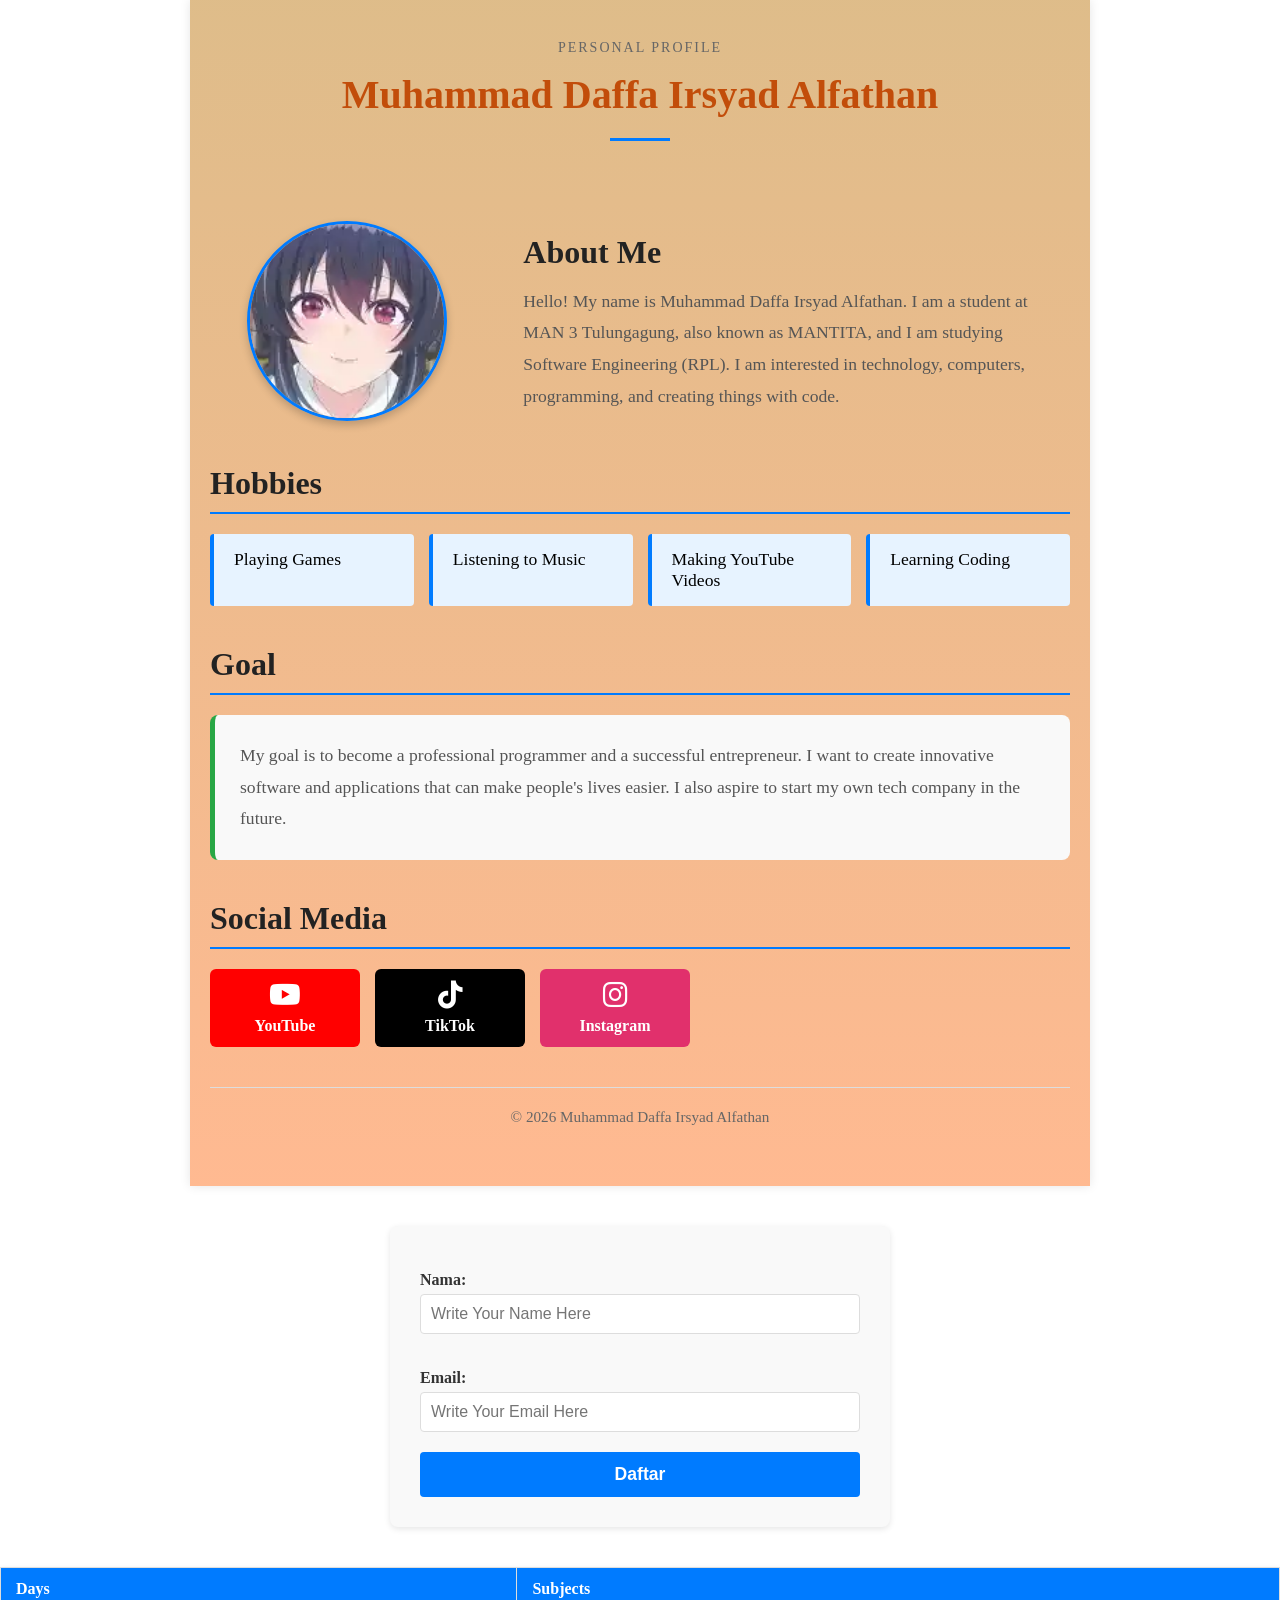
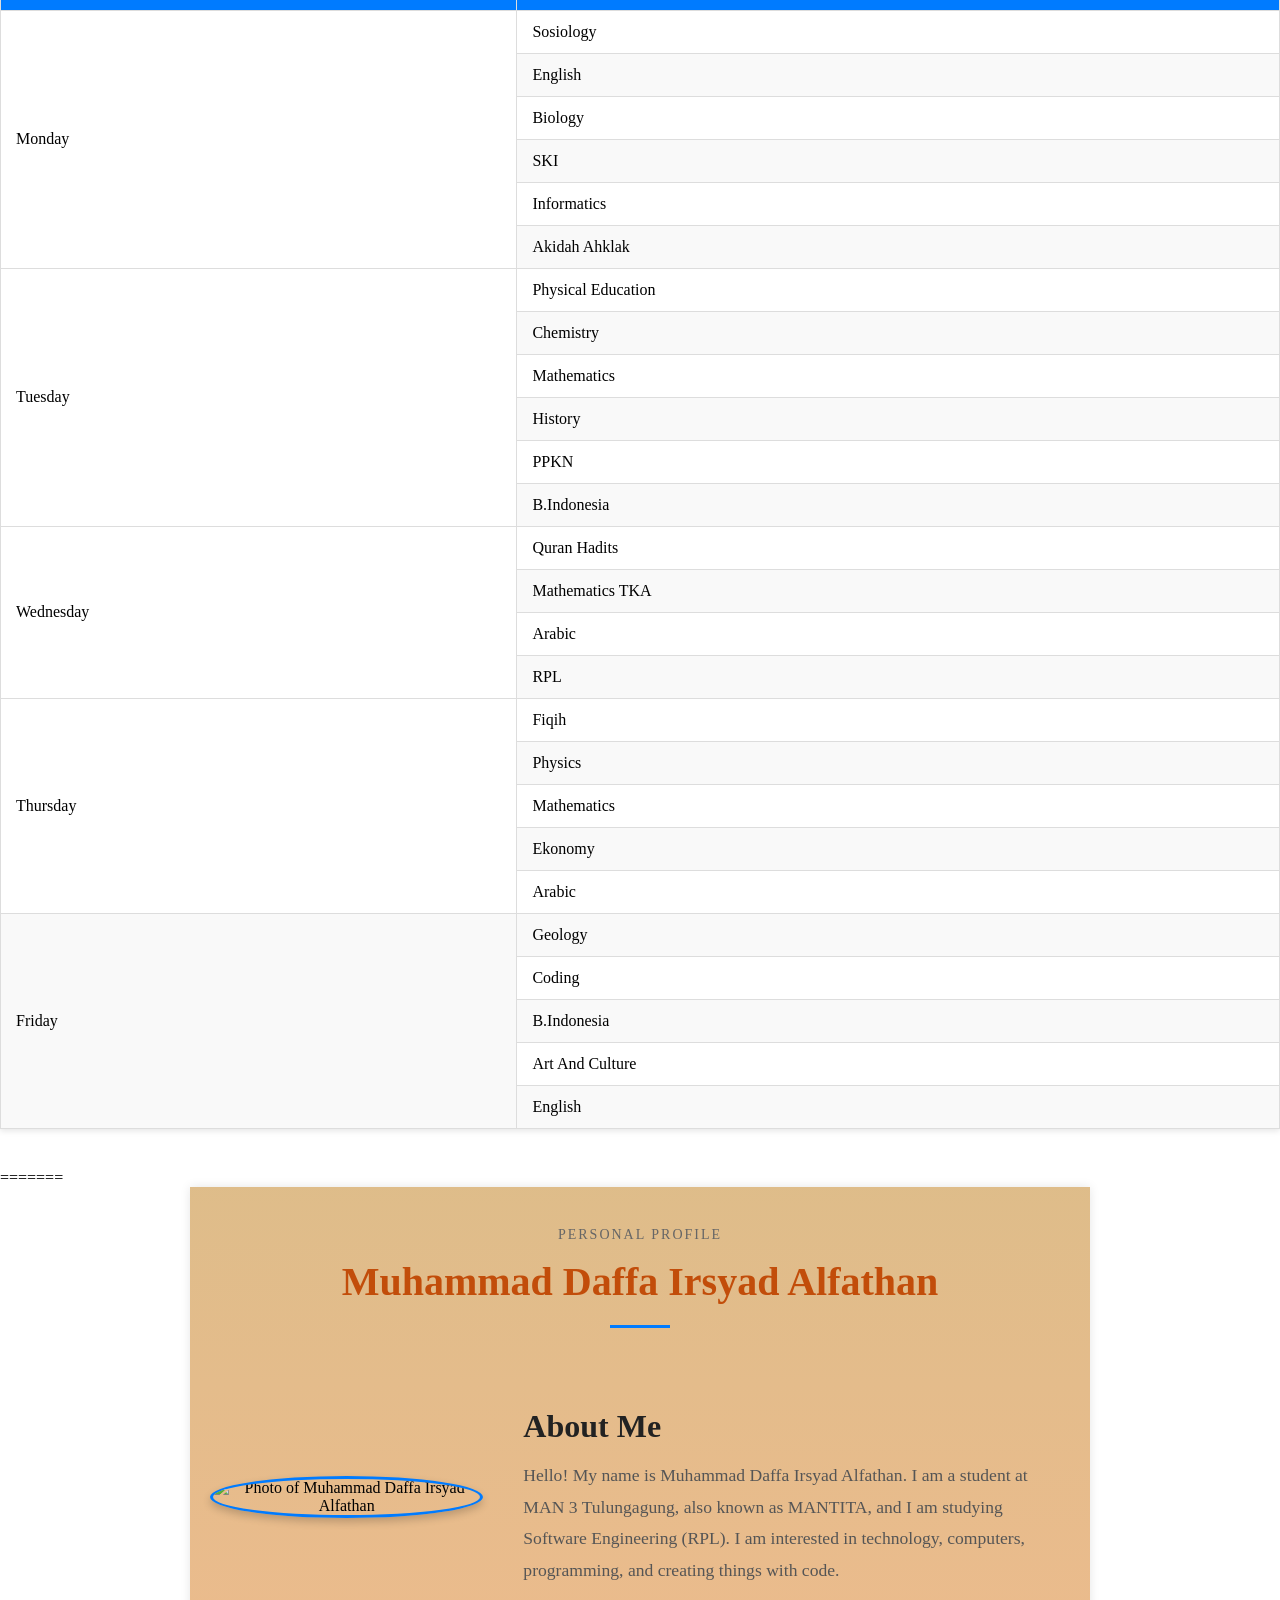
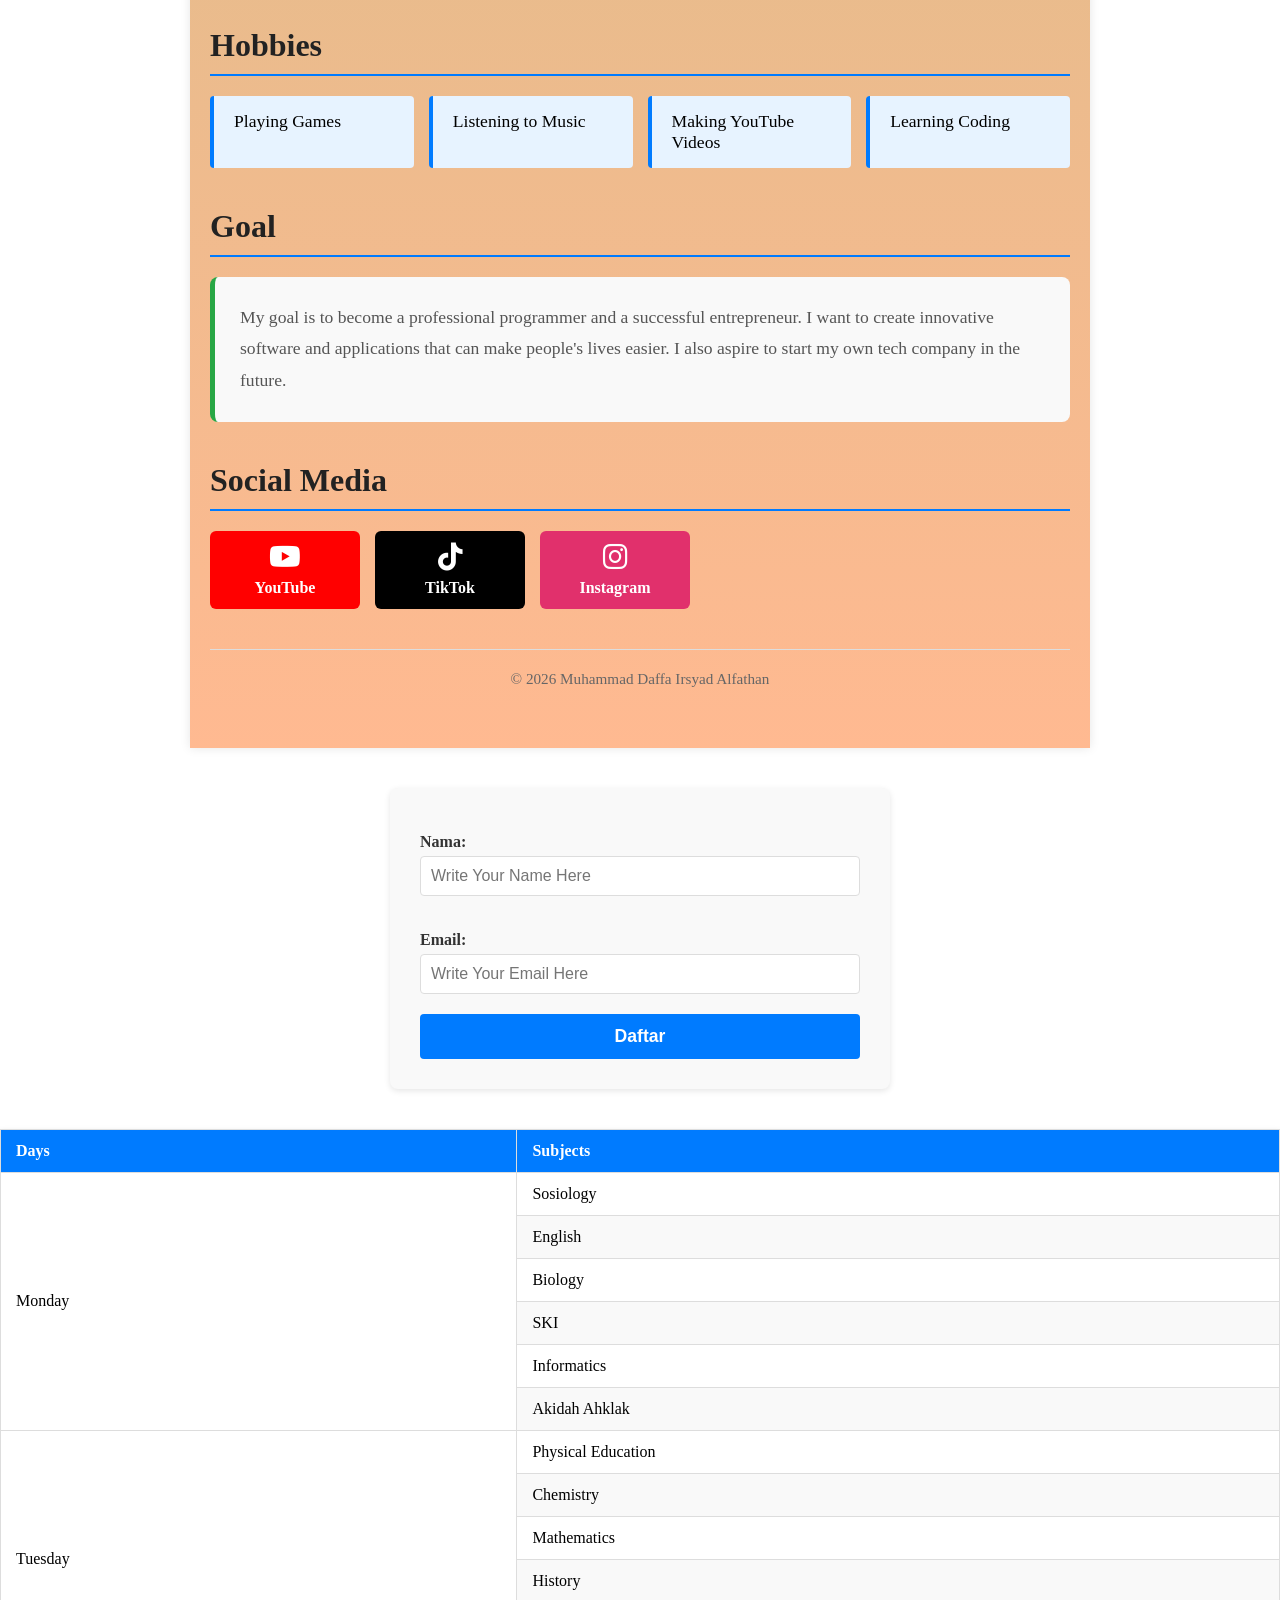
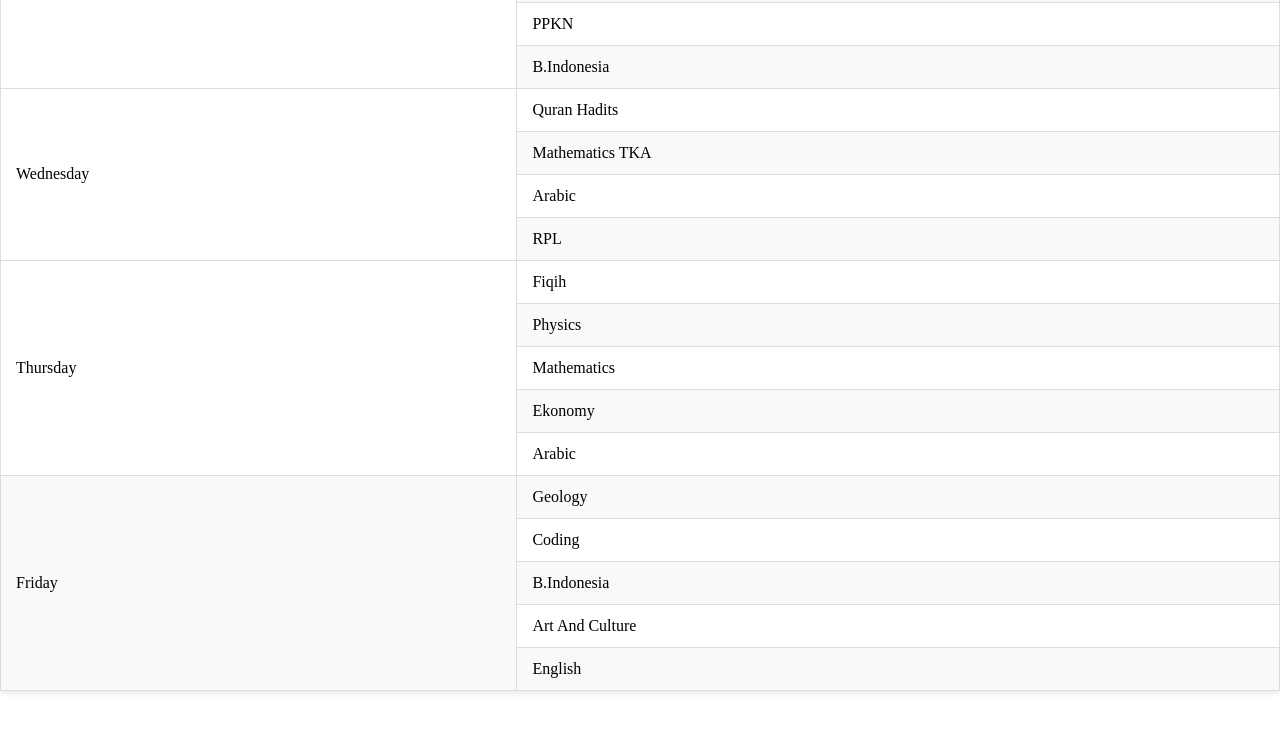
==== commit 3af3210e: "blasaaaaa" ====
--- a/index.html
+++ b/index.html
@@ -1,321 +1,642 @@
-<!DOCTYPE html>
-<html lang="en">    
-
-<head>
-    <meta charset="UTF-8">
-    <meta name="viewport" content="width=device-width, initial-scale=1.0">
-
-    <title>About Me | Muhammad Daffa Irsyad Alfathan</title>
-    <link rel="stylesheet" href="style3.css">
-
-    <!-- Font Awesome -->
-    <link rel="stylesheet" href="https://cdnjs.cloudflare.com/ajax/libs/font-awesome/6.5.2/css/all.min.css">
-</head>
-
-<body>
-    <main class="container">
-
-        <!-- HEADER -->
-
-        <header class="header">
-
-            <div class="header-label">
-                Personal Profile
-
-            </div>
-
-            <h1 style="color: rgb(194, 77, 10);">
-                Muhammad Daffa Irsyad Alfathan
-            </h1>
-
-            <div class="header-line"></div>
-
-        </header>
-
-        <!-- ABOUT ME-->
-
-        <section class="about-container">
-
-            <div class="profile-wrapper">
-
-                <img src="https://encrypted-tbn0.gstatic.com/images?q=tbn:ANd9GcRiiKV2ASBKqBIPYXyZ5w-pXcyKIL9iFI1ZlZBqUM4zQg&s=10"
-                    alt="Photo of Muhammad Daffa Irsyad Alfathan" class="profile-photo">
-            </div>
-
-            <div class="about-text">
-
-                <h2>
-                    About Me
-                </h2>
-
-                <p>
-                    Hello! My name is Muhammad Daffa Irsyad Alfathan.
-                    I am a student at MAN 3 Tulungagung, also known as MANTITA,
-                    and I am studying Software Engineering (RPL).
-                    I am interested in technology, computers, programming,
-                    and creating things with code.
-                </p>
-
-            </div>
-
-        </section>
-
-        <!-- HOBBIES -->
-
-        <section class="section">
-
-            <h2>
-                Hobbies
-            </h2>
-
-            <ul class="hobbies">
-
-                <li>
-                    Playing Games
-                </li>
-
-                <li>
-                    Listening to Music
-                </li>
-
-                <li>
-                    Making YouTube Videos
-                </li>
-
-                <li>
-                    Learning Coding
-                </li>
-
-            </ul>
-
-        </section>
-
-        <!-- GOAL -->
-
-        <section class="section">
-
-            <h2>
-                Goal
-            </h2>
-
-            <div class="goal-box">
-
-                <p>
-                    My goal is to become a professional programmer and a successful entrepreneur.
-                    I want to create innovative software and applications that can make people's lives easier.
-                    I also aspire to start my own tech company in the future.
-                </p>
-
-            </div>
-
-        </section>
-
-        <!-- SOCIAL MEDIA -->
-
-        <section class="section">
-
-            <h2>
-                Social Media
-            </h2>
-
-            <div class="social-links">
-
-                <!-- YOUTUBE -->
-
-                <a class="social-link youtube" href="https://www.youtube.com/@FrostyWasntHere" target="_blank"
-                    rel="noopener noreferrer">
-
-                    <i class="fa-brands fa-youtube"></i>
-
-                    <span>
-                        YouTube
-                    </span>
-
-                </a>
-
-
-                <!-- TIKTOK -->
-
-                <a class="social-link tiktok" href="https://www.tiktok.com/@dappppzzzzo" target="_blank"
-                    rel="noopener noreferrer">
-
-                    <i class="fa-brands fa-tiktok"></i>
-
-                    <span>
-                        TikTok
-                    </span>
-
-                </a>
-
-                <!-- INSTAGRAM -->
-
-                       <a class="social-link instagram" href="https://www.instagram.com/daqppz_/" target="_blank"
-                    rel="noopener noreferrer">
-
-                    <i class="fa-brands fa-instagram"></i>
-
-                    <span>
-                        Instagram
-                    </span>
-
-                </a>
-
-            </div>
-
-        </section>
-
-
-        <!-- FOOTER -->
-
-        <footer class="footer">
-
-            © 2026 Muhammad Daffa Irsyad Alfathan
-
-        </footer>
-
-    </main>
-
-    <!-- Contact Form -->
-
-    <form>
-
-        <label>Nama:</label>
-        <input type="text" placeholder="Write Your Name Here">
-
-        <label>Email:</label>
-        <input type="email" placeholder="Write Your Email Here">
-
-        <button type="submit">Daftar</button>
-
-    </form>
-
-    <!--Subjects-->
-
-    <table>
-
-        <thead>
-
-            <tr>
-                <th>Days</th>
-                <th>Subjects</th>
-
-            </tr>
-
-        </thead>
-
-        <tbody>
-
-            <tr>
-                <td rowspan="6">Monday</td>
-                <td>Sosiology</td>
-            </tr>
-
-            <tr>
-                <td>English</td>
-            </tr>
-
-            <tr>
-                <td>Biology</td>
-            </tr>
-
-            <tr>
-                <td>SKI</td>
-            </tr>
-
-            <tr>
-                <td>Informatics</td>
-            </tr>
-
-            <tr>
-                <td>Akidah Ahklak</td>
-            </tr>
-
-            <tr>
-                <td rowspan="6">Tuesday</td>
-                <td>Physical Education</td>
-            </tr>
-
-            <tr>
-                <td>Chemistry</td>
-            </tr>
-
-            <tr>
-                <td>Mathematics</td>
-            </tr>
-
-            <tr>
-                <td>History</td>
-            </tr>
-
-            <tr>
-                <td>PPKN</td>
-            </tr>
-
-            <tr>
-                <td>B.Indonesia</td>
-            </tr>
-
-            <tr>
-                <td rowspan="4">Wednesday</td>
-                <td>Quran Hadits</td>
-            </tr>
-
-            <tr>
-                <td>Mathematics TKA</td>
-            </tr>
-
-            <tr>
-                <td>Arabic</td>
-            </tr>
-
-            <tr>
-                <td>RPL</td>
-            </tr>
-
-            <tr>
-                <td rowspan="5">Thursday</td>
-                <td>Fiqih</td>
-            </tr>
-
-            <tr>
-                <td>Physics</td>
-            </tr>
-
-            <tr>
-                <td>Mathematics</td>
-            </tr>
-
-            <tr>
-                <td>Ekonomy</td>
-            </tr>
-
-            <tr>
-                <td>Arabic</td>
-            </tr>
-
-            <tr>
-                <td rowspan="5">Friday</td>
-                <td>Geology</td>
-            </tr>
-
-            <tr>
-                <td>Coding</td>
-            </tr>
-
-            <tr>
-                <td>B.Indonesia</td>
-            </tr>
-
-            <tr>
-                <td>Art And Culture</td>
-            </tr>
-
-            <tr>
-                <td>English</td> 
-            </tr>
-
-        </tbody>
-
-    </table>
-    
+<!DOCTYPE html>
+<html lang="en">    
+
+<head>
+    <meta charset="UTF-8">
+    <meta name="viewport" content="width=device-width, initial-scale=1.0">
+
+    <title>About Me | Muhammad Daffa Irsyad Alfathan</title>
+    <link rel="stylesheet" href="style3.css">
+
+    <!-- Font Awesome -->
+    <link rel="stylesheet" href="https://cdnjs.cloudflare.com/ajax/libs/font-awesome/6.5.2/css/all.min.css">
+</head>
+
+<body>
+    <main class="container">
+
+        <!-- HEADER -->
+
+        <header class="header">
+
+            <div class="header-label">
+                Personal Profile
+
+            </div>
+
+            <h1 style="color: rgb(194, 77, 10);">
+                Muhammad Daffa Irsyad Alfathan
+            </h1>
+
+            <div class="header-line"></div>
+
+        </header>
+
+        <!-- ABOUT ME-->
+
+        <section class="about-container">
+
+            <div class="profile-wrapper">
+
+                <img src="[data-uri]"
+                    alt="Photo of Muhammad Daffa Irsyad Alfathan" class="profile-photo">
+            </div>
+
+            <div class="about-text">
+
+                <h2>
+                    About Me
+                </h2>
+
+                <p>
+                    Hello! My name is Muhammad Daffa Irsyad Alfathan.
+                    I am a student at MAN 3 Tulungagung, also known as MANTITA,
+                    and I am studying Software Engineering (RPL).
+                    I am interested in technology, computers, programming,
+                    and creating things with code.
+                </p>
+
+            </div>
+
+        </section>
+
+        <!-- HOBBIES -->
+
+        <section class="section">
+
+            <h2>
+                Hobbies
+            </h2>
+
+            <ul class="hobbies">
+
+                <li>
+                    Playing Games
+                </li>
+
+                <li>
+                    Listening to Music
+                </li>
+
+                <li>
+                    Making YouTube Videos
+                </li>
+
+                <li>
+                    Learning Coding
+                </li>
+
+            </ul>
+
+        </section>
+
+        <!-- GOAL -->
+
+        <section class="section">
+
+            <h2>
+                Goal
+            </h2>
+
+            <div class="goal-box">
+
+                <p>
+                    My goal is to become a professional programmer and a successful entrepreneur.
+                    I want to create innovative software and applications that can make people's lives easier.
+                    I also aspire to start my own tech company in the future.
+                </p>
+
+            </div>
+
+        </section>
+
+        <!-- SOCIAL MEDIA -->
+
+        <section class="section">
+
+            <h2>
+                Social Media
+            </h2>
+
+            <div class="social-links">
+
+                <!-- YOUTUBE -->
+
+                <a class="social-link youtube" href="https://www.youtube.com/@FrostyWasntHere" target="_blank"
+                    rel="noopener noreferrer">
+
+                    <i class="fa-brands fa-youtube"></i>
+
+                    <span>
+                        YouTube
+                    </span>
+
+                </a>
+
+
+                <!-- TIKTOK -->
+
+                <a class="social-link tiktok" href="https://www.tiktok.com/@dappppzzzzo" target="_blank"
+                    rel="noopener noreferrer">
+
+                    <i class="fa-brands fa-tiktok"></i>
+
+                    <span>
+                        TikTok
+                    </span>
+
+                </a>
+
+                <!-- INSTAGRAM -->
+
+                       <a class="social-link instagram" href="https://www.instagram.com/daqppz_/" target="_blank"
+                    rel="noopener noreferrer">
+
+                    <i class="fa-brands fa-instagram"></i>
+
+                    <span>
+                        Instagram
+                    </span>
+
+                </a>
+
+            </div>
+
+        </section>
+
+
+        <!-- FOOTER -->
+
+        <footer class="footer">
+
+            © 2026 Muhammad Daffa Irsyad Alfathan
+
+        </footer>
+
+    </main>
+
+    <!-- Contact Form -->
+
+    <form>
+
+        <label>Nama:</label>
+        <input type="text" placeholder="Write Your Name Here">
+
+        <label>Email:</label>
+        <input type="email" placeholder="Write Your Email Here">
+
+        <button type="submit">Daftar</button>
+
+    </form>
+
+    <!--Subjects-->
+
+    <table>
+
+        <thead>
+
+            <tr>
+                <th>Days</th>
+                <th>Subjects</th>
+
+            </tr>
+
+        </thead>
+
+        <tbody>
+
+            <tr>
+                <td rowspan="6">Monday</td>
+                <td>Sosiology</td>
+            </tr>
+
+            <tr>
+                <td>English</td>
+            </tr>
+
+            <tr>
+                <td>Biology</td>
+            </tr>
+
+            <tr>
+                <td>SKI</td>
+            </tr>
+
+            <tr>
+                <td>Informatics</td>
+            </tr>
+
+            <tr>
+                <td>Akidah Ahklak</td>
+            </tr>
+
+            <tr>
+                <td rowspan="6">Tuesday</td>
+                <td>Physical Education</td>
+            </tr>
+
+            <tr>
+                <td>Chemistry</td>
+            </tr>
+
+            <tr>
+                <td>Mathematics</td>
+            </tr>
+
+            <tr>
+                <td>History</td>
+            </tr>
+
+            <tr>
+                <td>PPKN</td>
+            </tr>
+
+            <tr>
+                <td>B.Indonesia</td>
+            </tr>
+
+            <tr>
+                <td rowspan="4">Wednesday</td>
+                <td>Quran Hadits</td>
+            </tr>
+
+            <tr>
+                <td>Mathematics TKA</td>
+            </tr>
+
+            <tr>
+                <td>Arabic</td>
+            </tr>
+
+            <tr>
+                <td>RPL</td>
+            </tr>
+
+            <tr>
+                <td rowspan="5">Thursday</td>
+                <td>Fiqih</td>
+            </tr>
+
+            <tr>
+                <td>Physics</td>
+            </tr>
+
+            <tr>
+                <td>Mathematics</td>
+            </tr>
+
+            <tr>
+                <td>Ekonomy</td>
+            </tr>
+
+            <tr>
+                <td>Arabic</td>
+            </tr>
+
+            <tr>
+                <td rowspan="5">Friday</td>
+                <td>Geology</td>
+            </tr>
+
+            <tr>
+                <td>Coding</td>
+            </tr>
+
+            <tr>
+                <td>B.Indonesia</td>
+            </tr>
+
+            <tr>
+                <td>Art And Culture</td>
+            </tr>
+
+            <tr>
+                <td>English</td> 
+            </tr>
+
+        </tbody>
+
+    </table>
+    
+=======
+<!DOCTYPE html>
+<html lang="en">    
+
+<head>
+    <meta charset="UTF-8">
+    <meta name="viewport" content="width=device-width, initial-scale=1.0">
+
+    <title>About Me | Muhammad Daffa Irsyad Alfathan</title>
+    <link rel="stylesheet" href="style3.css">
+
+    <!-- Font Awesome -->
+    <link rel="stylesheet" href="https://cdnjs.cloudflare.com/ajax/libs/font-awesome/6.5.2/css/all.min.css">
+</head>
+
+<body>
+    <main class="container">
+
+        <!-- HEADER -->
+
+        <header class="header">
+
+            <div class="header-label">
+                Personal Profile
+
+            </div>
+
+            <h1 style="color: rgb(194, 77, 10);">
+                Muhammad Daffa Irsyad Alfathan
+            </h1>
+
+            <div class="header-line"></div>
+
+        </header>
+
+        <!-- ABOUT ME-->
+
+        <section class="about-container">
+
+            <div class="profile-wrapper">
+
+                <img src="https://encrypted-tbn0.gstatic.com/images?q=tbn:ANd9GcRiiKV2ASBKqBIPYXyZ5w-pXcyKIL9iFI1ZlZBqUM4zQg&s=10"
+                    alt="Photo of Muhammad Daffa Irsyad Alfathan" class="profile-photo">
+            </div>
+
+            <div class="about-text">
+
+                <h2>
+                    About Me
+                </h2>
+
+                <p>
+                    Hello! My name is Muhammad Daffa Irsyad Alfathan.
+                    I am a student at MAN 3 Tulungagung, also known as MANTITA,
+                    and I am studying Software Engineering (RPL).
+                    I am interested in technology, computers, programming,
+                    and creating things with code.
+                </p>
+
+            </div>
+
+        </section>
+
+        <!-- HOBBIES -->
+
+        <section class="section">
+
+            <h2>
+                Hobbies
+            </h2>
+
+            <ul class="hobbies">
+
+                <li>
+                    Playing Games
+                </li>
+
+                <li>
+                    Listening to Music
+                </li>
+
+                <li>
+                    Making YouTube Videos
+                </li>
+
+                <li>
+                    Learning Coding
+                </li>
+
+            </ul>
+
+        </section>
+
+        <!-- GOAL -->
+
+        <section class="section">
+
+            <h2>
+                Goal
+            </h2>
+
+            <div class="goal-box">
+
+                <p>
+                    My goal is to become a professional programmer and a successful entrepreneur.
+                    I want to create innovative software and applications that can make people's lives easier.
+                    I also aspire to start my own tech company in the future.
+                </p>
+
+            </div>
+
+        </section>
+
+        <!-- SOCIAL MEDIA -->
+
+        <section class="section">
+
+            <h2>
+                Social Media
+            </h2>
+
+            <div class="social-links">
+
+                <!-- YOUTUBE -->
+
+                <a class="social-link youtube" href="https://www.youtube.com/@FrostyWasntHere" target="_blank"
+                    rel="noopener noreferrer">
+
+                    <i class="fa-brands fa-youtube"></i>
+
+                    <span>
+                        YouTube
+                    </span>
+
+                </a>
+
+
+                <!-- TIKTOK -->
+
+                <a class="social-link tiktok" href="https://www.tiktok.com/@dappppzzzzo" target="_blank"
+                    rel="noopener noreferrer">
+
+                    <i class="fa-brands fa-tiktok"></i>
+
+                    <span>
+                        TikTok
+                    </span>
+
+                </a>
+
+                <!-- INSTAGRAM -->
+
+                       <a class="social-link instagram" href="https://www.instagram.com/daqppz_/" target="_blank"
+                    rel="noopener noreferrer">
+
+                    <i class="fa-brands fa-instagram"></i>
+
+                    <span>
+                        Instagram
+                    </span>
+
+                </a>
+
+            </div>
+
+        </section>
+
+
+        <!-- FOOTER -->
+
+        <footer class="footer">
+
+            © 2026 Muhammad Daffa Irsyad Alfathan
+
+        </footer>
+
+    </main>
+
+    <!-- Contact Form -->
+
+    <form>
+
+        <label>Nama:</label>
+        <input type="text" placeholder="Write Your Name Here">
+
+        <label>Email:</label>
+        <input type="email" placeholder="Write Your Email Here">
+
+        <button type="submit">Daftar</button>
+
+    </form>
+
+    <!--Subjects-->
+
+    <table>
+
+        <thead>
+
+            <tr>
+                <th>Days</th>
+                <th>Subjects</th>
+
+            </tr>
+
+        </thead>
+
+        <tbody>
+
+            <tr>
+                <td rowspan="6">Monday</td>
+                <td>Sosiology</td>
+            </tr>
+
+            <tr>
+                <td>English</td>
+            </tr>
+
+            <tr>
+                <td>Biology</td>
+            </tr>
+
+            <tr>
+                <td>SKI</td>
+            </tr>
+
+            <tr>
+                <td>Informatics</td>
+            </tr>
+
+            <tr>
+                <td>Akidah Ahklak</td>
+            </tr>
+
+            <tr>
+                <td rowspan="6">Tuesday</td>
+                <td>Physical Education</td>
+            </tr>
+
+            <tr>
+                <td>Chemistry</td>
+            </tr>
+
+            <tr>
+                <td>Mathematics</td>
+            </tr>
+
+            <tr>
+                <td>History</td>
+            </tr>
+
+            <tr>
+                <td>PPKN</td>
+            </tr>
+
+            <tr>
+                <td>B.Indonesia</td>
+            </tr>
+
+            <tr>
+                <td rowspan="4">Wednesday</td>
+                <td>Quran Hadits</td>
+            </tr>
+
+            <tr>
+                <td>Mathematics TKA</td>
+            </tr>
+
+            <tr>
+                <td>Arabic</td>
+            </tr>
+
+            <tr>
+                <td>RPL</td>
+            </tr>
+
+            <tr>
+                <td rowspan="5">Thursday</td>
+                <td>Fiqih</td>
+            </tr>
+
+            <tr>
+                <td>Physics</td>
+            </tr>
+
+            <tr>
+                <td>Mathematics</td>
+            </tr>
+
+            <tr>
+                <td>Ekonomy</td>
+            </tr>
+
+            <tr>
+                <td>Arabic</td>
+            </tr>
+
+            <tr>
+                <td rowspan="5">Friday</td>
+                <td>Geology</td>
+            </tr>
+
+            <tr>
+                <td>Coding</td>
+            </tr>
+
+            <tr>
+                <td>B.Indonesia</td>
+            </tr>
+
+            <tr>
+                <td>Art And Culture</td>
+            </tr>
+
+            <tr>
+                <td>English</td> 
+            </tr>
+
+        </tbody>
+
+    </table>
+
 </body>
--- a/style3.css
+++ b/style3.css
@@ -306,5 +306,4 @@
     table td {
         padding: 8px 10px;
         font-size: 0.9em;
-    }
-}
+    }  *
--- a/style3.css
+++ b/style3.css
@@ -306,5 +306,4 @@
     table td {
         padding: 8px 10px;
         font-size: 0.9em;
-    }
-}
+    }  *
